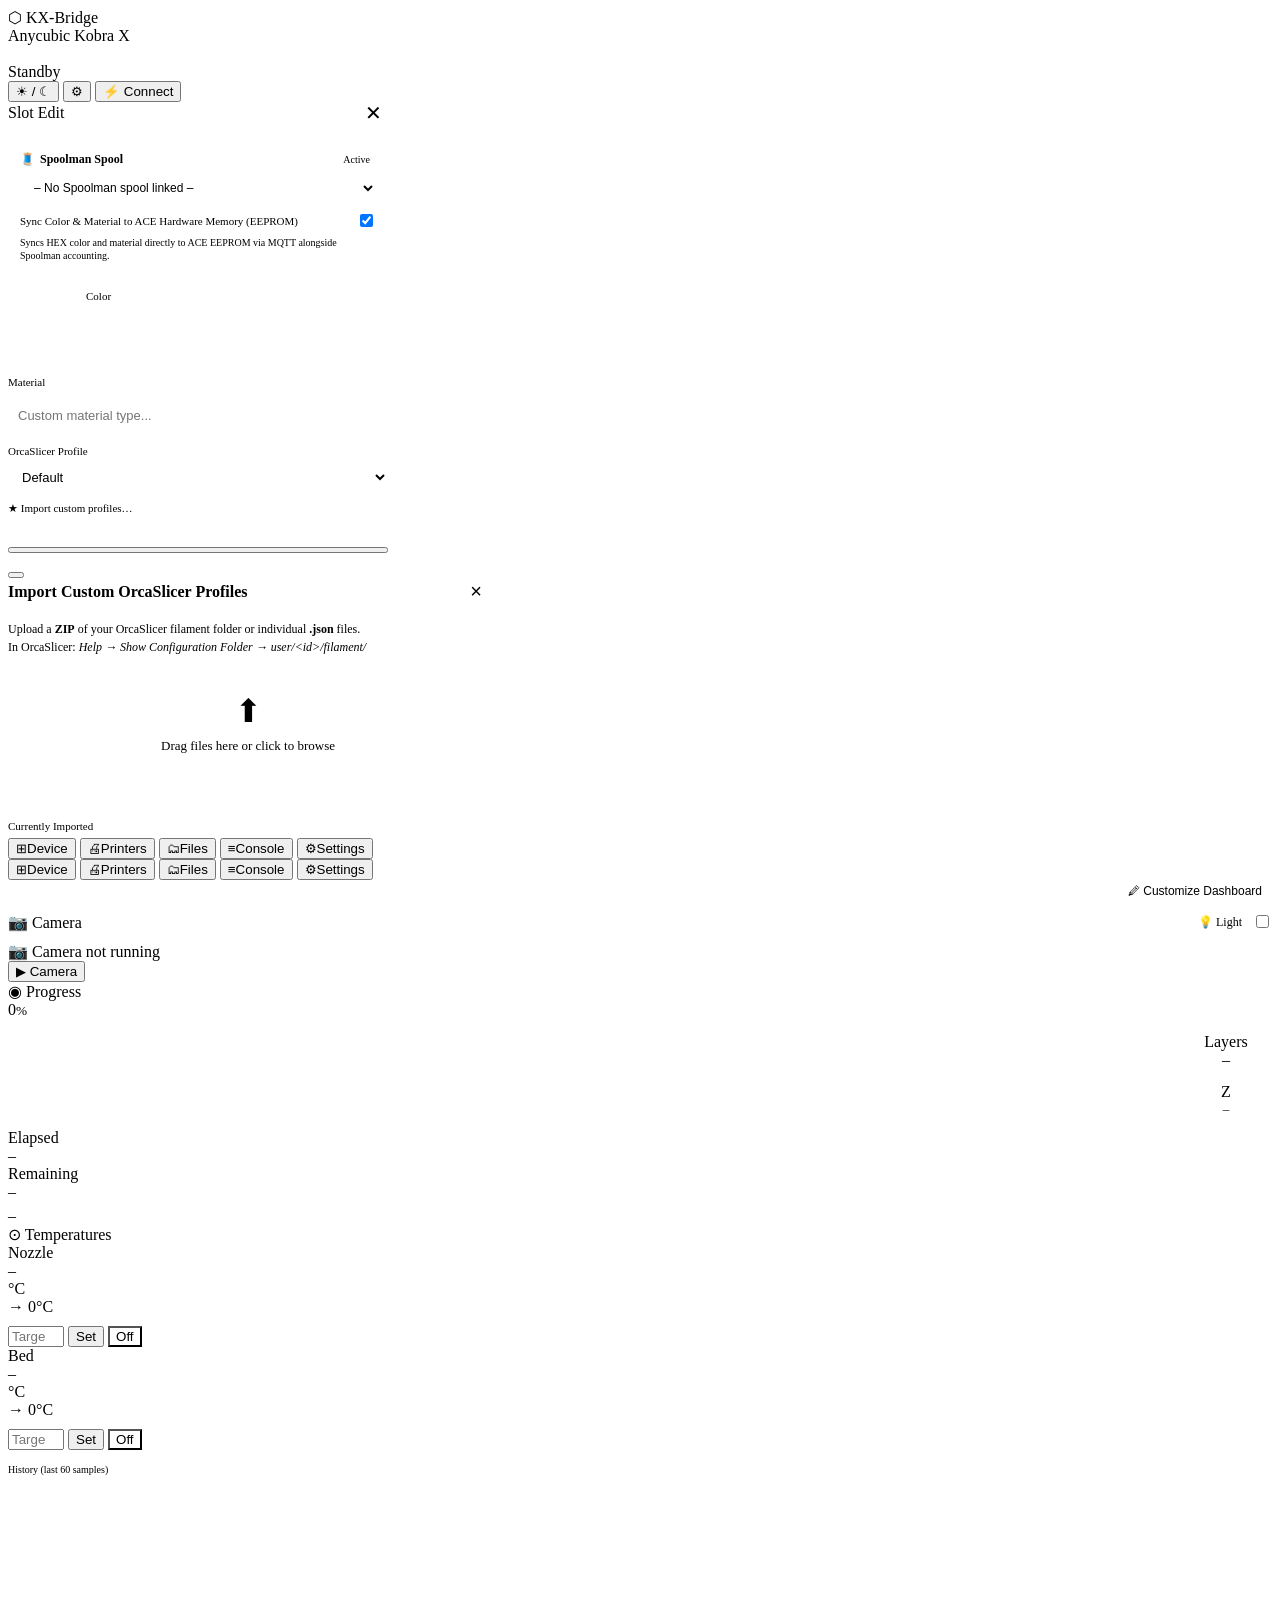
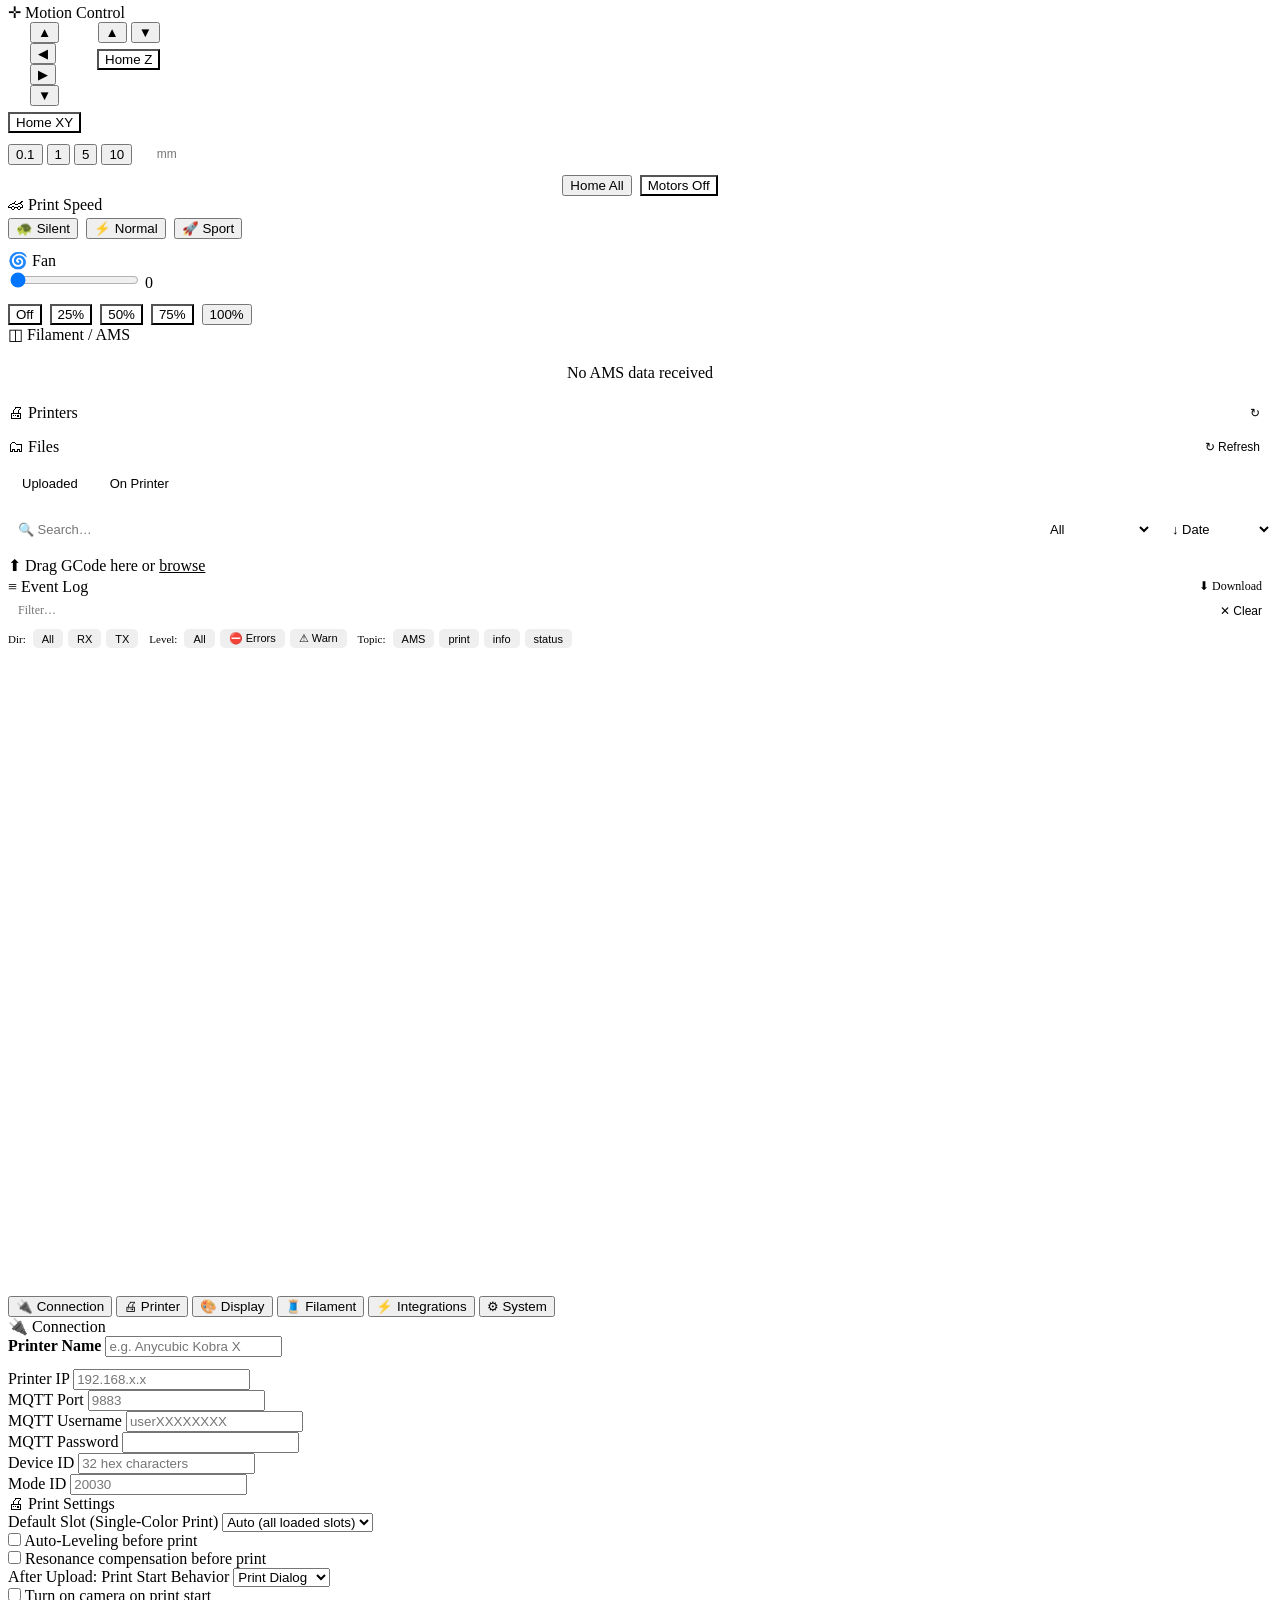
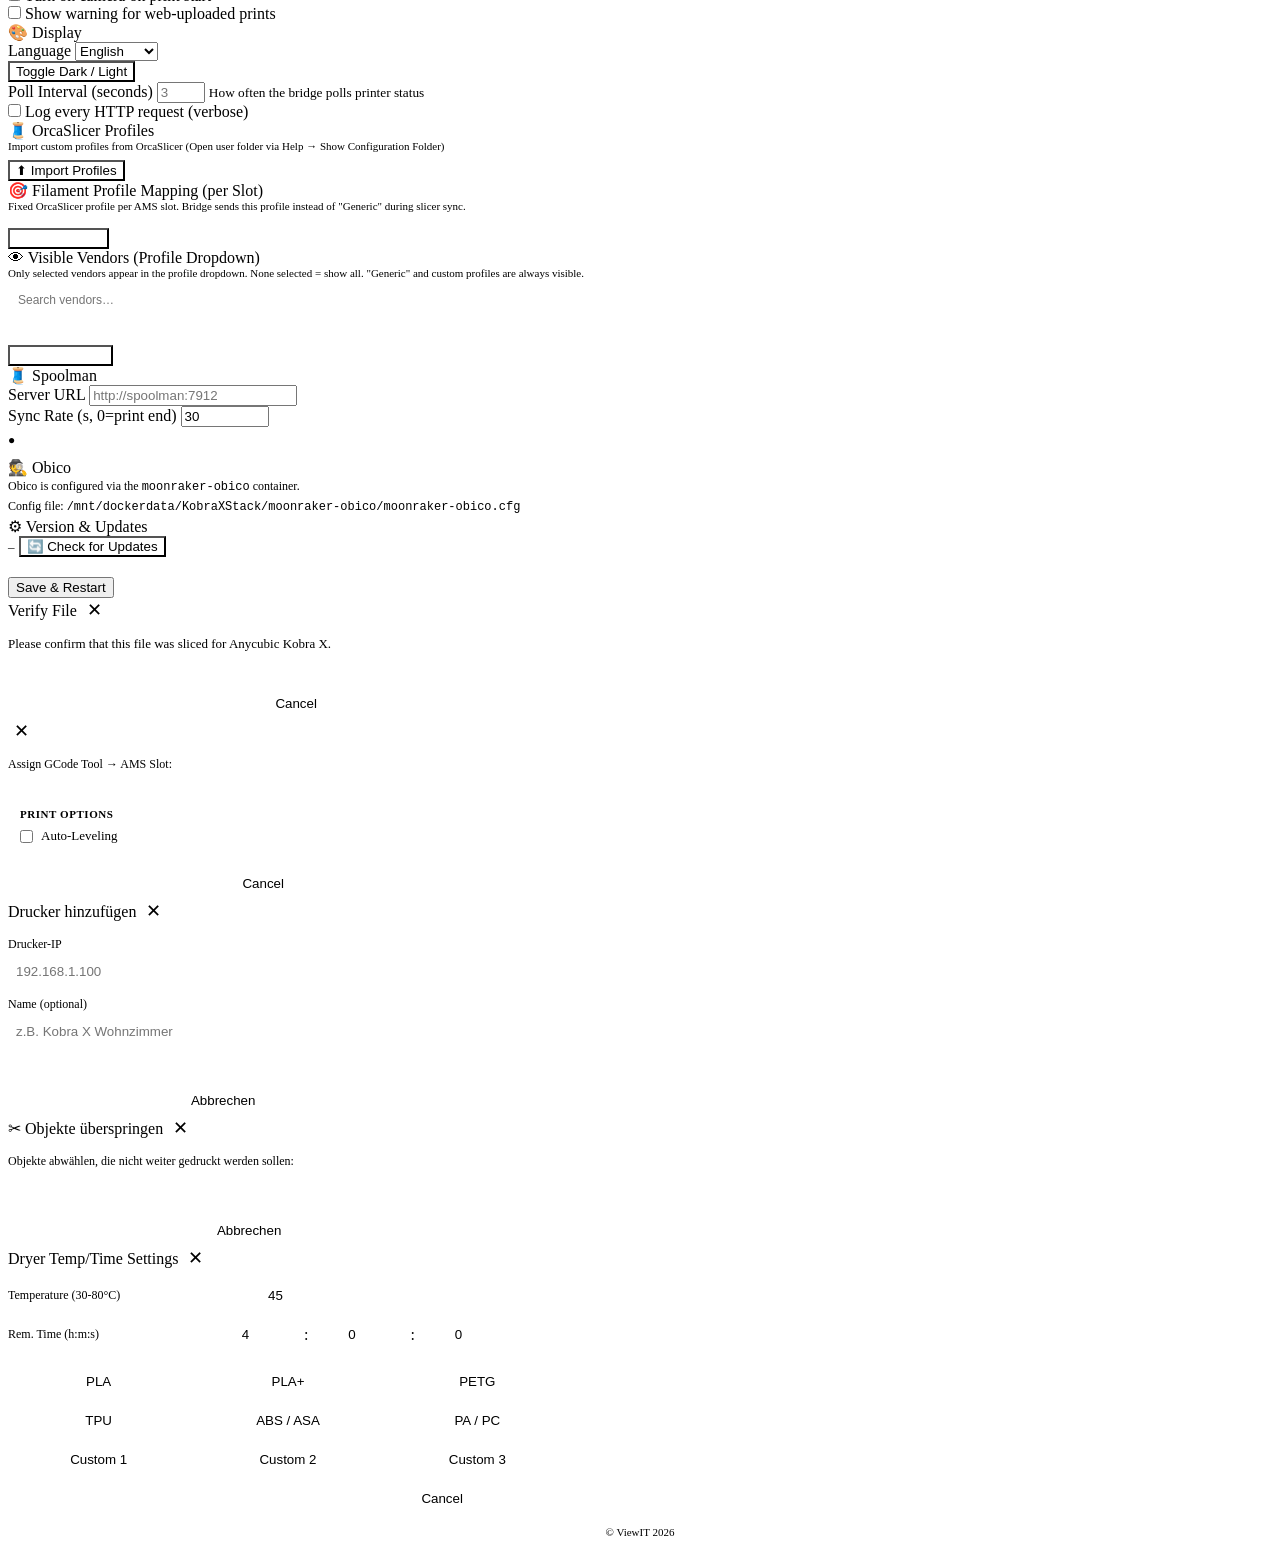
==== web/themes/orcaslicer/index.html @ 9aff6721 "feat(ui): add OrcaSlicer v2.5 theme and Spoolman ACE EEPROM hardware sync - Add web/themes/orcaslice" ====
<!DOCTYPE html>
<html lang="en" data-theme="dark">
<head>
<meta charset="utf-8">
<meta name="viewport" content="width=device-width,initial-scale=1">
<title>KX-Bridge · OrcaSlicer UI</title>
<link rel="stylesheet" href="/kx/ui/style.css">
<link rel="stylesheet" href="/kx/ui/lib/pickr-nano.min.css">
<link rel="stylesheet" href="/kx/ui/lib/gridstack.min.css">
<script src="/kx/ui/lib/pickr.min.js"></script>
<script src="/kx/ui/lib/gridstack-all.min.js"></script>
</head>
<body>

<div id="conn-error-banner" style="display:none;background:#c0392b;color:#fff;padding:10px 18px;font-size:14px;text-align:center;position:sticky;top:0;z-index:999;"></div>
<div id="pause-msg-banner" style="display:none;background:#b8860b;color:#fff;padding:10px 18px;font-size:14px;text-align:center;position:sticky;top:0;z-index:997;"></div>
<div id="file-ready-banner" style="display:none;background:#1a6e3c;color:#fff;padding:10px 18px;font-size:14px;text-align:center;position:sticky;top:0;z-index:998;display:none;align-items:center;justify-content:center;gap:12px;flex-wrap:wrap">
  <span>📄 <span id="file-ready-name"></span></span>
  <button id="file-ready-btn" onclick="startReadyFile()"
    style="padding:5px 16px;background:#fff;color:#1a6e3c;border:none;border-radius:6px;font-weight:700;cursor:pointer;font-size:13px"></button>
  <button id="file-slots-btn" onclick="startReadyFileWithSlots()"
    style="padding:5px 16px;background:rgba(255,255,255,0.15);color:#fff;border:1px solid rgba(255,255,255,0.5);border-radius:6px;font-weight:700;cursor:pointer;font-size:13px"></button>
  <button id="file-cancel-btn" onclick="cancelReadyFile()"
    style="padding:5px 16px;background:rgba(255,255,255,0.15);color:#fff;border:1px solid rgba(255,255,255,0.5);border-radius:6px;font-weight:700;cursor:pointer;font-size:13px"></button>
</div>

<header>
  <div class="logo">⬡ KX-Bridge</div>
  <div style="flex:1"></div>
  <div id="printer-dropdown-wrap" style="display:none;position:relative">
    <button id="printer-dropdown-btn" onclick="togglePrinterDropdown()" style="background:var(--raised);border:1px solid var(--border);border-radius:6px;padding:4px 10px;color:var(--txt);cursor:pointer;font-size:13px;display:flex;align-items:center;gap:6px">
      <span id="h-pname">Anycubic Kobra X</span><span style="opacity:.5">▾</span>
    </button>
    <div id="printer-dropdown-menu" style="display:none;position:absolute;top:calc(100% + 4px);right:0;background:var(--card);border:1px solid var(--border);border-radius:8px;min-width:200px;z-index:200;box-shadow:0 4px 16px #0006;overflow:hidden">
    </div>
  </div>
  <div id="h-pname-single" class="hname">Anycubic Kobra X</div>
  <span id="h-version" style="font-size:11px;opacity:.5;margin-left:6px"></span>
  <div class="hbadge" id="h-badge"><span class="dot"></span><span id="h-state">Standby</span></div>
  <button class="theme-btn" onclick="toggleTheme()" title="Switch Theme">☀ / ☾</button>
  <button class="theme-btn" onclick="showPanel('settings')" id="settings-btn" title="Settings">⚙</button>
  <button class="conn-btn disconnected" id="conn-btn" onclick="toggleConnection()">⚡ Connect</button>
</header>

<!-- ═══ AMS SLOT EDIT DIALOG ═══ -->
<div class="modal-overlay" id="slot-edit-modal" onclick="if(event.target===this)closeSlotEdit()">
  <div class="modal-box" style="max-width:380px">
    <div style="display:flex;justify-content:space-between;align-items:center;margin-bottom:16px">
      <span class="modal-title" id="slot-edit-title">Slot Edit</span>
      <button onclick="closeSlotEdit()" style="background:none;border:none;color:var(--txt2);font-size:20px;cursor:pointer;line-height:1">✕</button>
    </div>

    <!-- Spoolman Integration & Hardware EEPROM Sync -->
    <div id="slot-spoolman-box" style="margin-bottom:16px;padding:12px;background:var(--raised);border:1px solid var(--border);border-radius:8px">
      <div style="display:flex;align-items:center;justify-content:space-between;margin-bottom:6px">
        <span style="font-size:12px;font-weight:700;color:var(--accent);display:flex;align-items:center;gap:5px">
          <span>🧵</span> Spoolman Spool
        </span>
        <span id="slot-spoolman-status-badge" style="font-size:10px;padding:2px 6px;border-radius:4px;background:var(--card);color:var(--txt2)">Active</span>
      </div>
      <select id="slot-edit-spoolman" onchange="onSlotEditSpoolmanChange(this)"
        style="width:100%;padding:7px 10px;background:var(--card);border:1px solid var(--border);border-radius:6px;color:var(--txt);font-size:12px;box-sizing:border-box;margin-bottom:8px">
        <option value="">– No Spoolman spool linked –</option>
      </select>
      <label class="toggle-row" style="margin:0;cursor:pointer;display:flex;align-items:center;justify-content:space-between">
        <span style="font-size:11px;color:var(--txt);line-height:1.3;padding-right:8px">
          Sync Color & Material to ACE Hardware Memory (EEPROM)
        </span>
        <label class="toggle" style="flex-shrink:0">
          <input type="checkbox" id="slot-edit-sync-ace" checked>
          <span class="toggle-track"></span>
          <span class="toggle-thumb"></span>
        </label>
      </label>
      <div style="font-size:10px;color:var(--txt2);margin-top:5px;line-height:1.3">
        Syncs HEX color and material directly to ACE EEPROM via MQTT alongside Spoolman accounting.
      </div>
    </div>

    <!-- Color picker section -->
    <div style="display:flex;align-items:flex-start;gap:16px;margin-bottom:12px">
      <div id="slot-edit-preview" style="width:56px;height:56px;border-radius:50%;border:3px solid rgba(255,255,255,.2);flex-shrink:0;margin-top:4px"></div>
      <div style="flex:1;min-width:0">
        <div style="font-size:11px;color:var(--txt2);margin-bottom:6px" id="lbl-slot-color">Color</div>
        <!-- Pickr anchor — JS mounts the picker here -->
        <div id="slot-pickr-anchor"></div>
        <!-- hidden input keeps the hex value for saveSlotEdit() -->
        <input type="hidden" id="slot-edit-color">
      </div>
    </div>
    <!-- Recent color swatches (max 16, localStorage) -->
    <div id="slot-color-swatches" style="display:flex;gap:5px;flex-wrap:wrap;margin-bottom:8px"></div>
    <!-- Copy from slot -->
    <div id="slot-copy-row" style="display:none;margin-bottom:16px">
      <select id="slot-copy-select"
        style="width:100%;padding:5px 8px;background:var(--raised);border:1px solid var(--border);border-radius:6px;color:var(--txt);font-size:12px;box-sizing:border-box"
        onchange="slotCopyColor(this)">
        <option value="" id="lbl-slot-copy-from">Copy color from slot…</option>
      </select>
    </div>

    <!-- Material Preset Selection -->
    <div style="margin-bottom:16px">
      <div style="font-size:11px;color:var(--txt2);margin-bottom:6px" id="lbl-slot-material">Material</div>
      <div style="display:flex;flex-wrap:wrap;gap:6px" id="slot-mat-btns">
      </div>
      <input type="text" id="slot-edit-mat"
        oninput="highlightMatBtn(this.value)"
        placeholder="Custom material type..."
        style="margin-top:8px;width:100%;padding:6px 10px;background:var(--raised);border:1px solid var(--border);border-radius:6px;color:var(--txt);font-size:13px;box-sizing:border-box">
    </div>

    <!-- Orca-Filament-Profil-Override (für AMS-Sync) -->
    <div style="margin-bottom:20px">
      <div style="font-size:11px;color:var(--txt2);margin-bottom:6px" id="lbl-slot-profile">OrcaSlicer Profile</div>
      <select id="slot-edit-profile"
        style="width:100%;padding:6px 10px;background:var(--raised);border:1px solid var(--border);border-radius:6px;color:var(--txt);font-size:13px;box-sizing:border-box">
        <option value="" id="slot-profile-default-opt">Default</option>
      </select>
      <div style="font-size:11px;color:var(--txt2);margin-top:4px" id="slot-profile-hint"></div>
      <a href="#" onclick="event.preventDefault();openProfileImport()"
        style="display:inline-block;margin-top:6px;font-size:11px;color:var(--accent);text-decoration:none"
        id="lbl-slot-profile-import">★ Import custom profiles…</a>
    </div>
    <button class="btn" id="btn-slot-edit-feed" style="width:100%;margin-bottom:8px" onclick="slotEditFeed()"></button>
    <button class="modal-save" id="btn-slot-edit-save" onclick="saveSlotEdit()"></button>
  </div>
</div>

<!-- ═══ ORCA-PROFILE-IMPORT-DIALOG (Issue #41) ═══ -->
<div class="modal-overlay" id="profile-import-modal" onclick="if(event.target===this)closeProfileImport()">
  <div class="modal-box" style="max-width:480px">
    <div style="display:flex;justify-content:space-between;align-items:center;margin-bottom:16px">
      <div style="font-size:16px;font-weight:600" id="profile-import-title">Import Custom OrcaSlicer Profiles</div>
      <button onclick="closeProfileImport()" style="background:none;border:none;color:var(--txt2);font-size:20px;cursor:pointer">×</button>
    </div>
    <div style="font-size:12px;color:var(--txt2);margin-bottom:12px;line-height:1.5" id="profile-import-help">
      Upload a <b>ZIP</b> of your OrcaSlicer filament folder or individual <b>.json</b> files.<br>
      In OrcaSlicer: <i>Help → Show Configuration Folder → user/&lt;id&gt;/filament/</i>
    </div>
    <div id="profile-import-drop" style="border:2px dashed var(--border);border-radius:8px;padding:24px;text-align:center;cursor:pointer;margin-bottom:12px"
      ondragover="event.preventDefault();this.style.borderColor='var(--accent)'"
      ondragleave="this.style.borderColor='var(--border)'"
      ondrop="event.preventDefault();this.style.borderColor='var(--border)';doProfileImportUpload(event.dataTransfer.files)"
      onclick="document.getElementById('profile-import-file').click()">
      <div style="font-size:32px;margin-bottom:8px">⬆</div>
      <div style="font-size:13px;color:var(--txt2)" id="profile-import-dropmsg">Drag files here or click to browse</div>
      <input type="file" id="profile-import-file" accept=".zip,.json" multiple
        style="display:none" onchange="doProfileImportUpload(this.files);this.value=''">
    </div>
    <div id="profile-import-status" style="font-size:12px;margin-bottom:12px;min-height:18px"></div>
    <div style="font-size:11px;color:var(--txt2);margin-bottom:6px" id="profile-import-list-label">Currently Imported</div>
    <div id="profile-import-list" style="max-height:240px;overflow-y:auto;font-size:12px"></div>
  </div>
</div>

<div class="layout">
  <nav class="sidebar">
    <button class="nav-btn active" onclick="showPanel('dashboard')" id="nb-dashboard">
      <span class="nav-icon">⊞</span><span class="nav-text">Device</span></button>
    <button class="nav-btn" onclick="showPanel('printers');loadPrinterTab()" id="nb-printers">
      <span class="nav-icon">🖨</span><span class="nav-text">Printers</span></button>
    <button class="nav-btn" onclick="showPanel('store');loadStore()" id="nb-store">
      <span class="nav-icon">🗂</span><span class="nav-text">Files</span></button>
    <button class="nav-btn" onclick="showPanel('console');clearLogBadge()" id="nb-console">
      <span class="nav-icon">≡</span><span class="nav-text">Console</span><span id="log-badge" style="display:none;margin-left:4px;background:var(--err);color:#fff;border-radius:10px;font-size:10px;padding:1px 5px;font-weight:700"></span></button>
    <button class="nav-btn" onclick="showPanel('settings')" id="nb-settings">
      <span class="nav-icon">⚙</span><span class="nav-text" id="nav-settings">Settings</span></button>
  </nav>

  <!-- ═══ BOTTOM NAV (Mobile Suite - 5 Tabs) ═══ -->
  <nav class="bottom-nav">
    <button class="bnav-btn active" onclick="showPanel('dashboard')" id="bnb-dashboard">
      <span class="bnav-icon">⊞</span><span>Device</span>
    </button>
    <button class="bnav-btn" onclick="showPanel('printers');loadPrinterTab()" id="bnb-printers">
      <span class="bnav-icon">🖨</span><span>Printers</span>
    </button>
    <button class="bnav-btn" onclick="showPanel('store');loadStore()" id="bnb-store">
      <span class="bnav-icon">🗂</span><span>Files</span>
    </button>
    <button class="bnav-btn" onclick="showPanel('console');clearLogBadge()" id="bnb-console">
      <span class="bnav-icon">≡</span><span>Console</span>
      <span id="log-badge-bot" style="display:none;position:absolute;top:4px;right:14px;background:var(--err);color:#fff;border-radius:10px;font-size:9px;padding:1px 5px;font-weight:700"></span>
    </button>
    <button class="bnav-btn" onclick="showPanel('settings')" id="bnb-settings">
      <span class="bnav-icon">⚙</span><span>Settings</span>
    </button>
  </nav>

  <main>
    <!-- ═══ DASHBOARD ═══ -->
    <div class="panel active" id="panel-dashboard">
      <div id="dash-toolbar" style="display:flex;justify-content:flex-end;align-items:center;gap:8px;margin-bottom:10px">
        <select id="dash-preset" onchange="applyDashPreset(this.value)" style="display:none;padding:4px 8px;font-size:12px;background:var(--raised);color:var(--txt);border:1px solid var(--border);border-radius:6px">
          <option value="standard" id="dash-preset-standard">Standard</option>
          <option value="wide89" id="dash-preset-wide89">Wide Desktop</option>
        </select>
        <button id="dash-preset-delete-btn" onclick="deleteCurrentDashPreset()" style="display:none;padding:4px 10px;font-size:12px;background:var(--raised);color:var(--err);border:1px solid var(--border);border-radius:6px;cursor:pointer">🗑</button>
        <button id="dash-preset-save-btn" onclick="saveCurrentAsDashPreset()" style="display:none;padding:4px 10px;font-size:12px;background:var(--raised);color:var(--txt2);border:1px solid var(--border);border-radius:6px;cursor:pointer">💾 <span id="dash-lbl-save-preset">Save Preset</span></button>
        <button id="dash-reset-btn" onclick="resetDashLayout()" style="display:none;padding:4px 10px;font-size:12px;background:var(--raised);color:var(--txt2);border:1px solid var(--border);border-radius:6px;cursor:pointer">↺ <span id="dash-lbl-reset">Reset Layout</span></button>
        <button id="dash-edit-btn" onclick="toggleDashEdit()" style="padding:4px 10px;font-size:12px;background:var(--raised);color:var(--txt2);border:1px solid var(--border);border-radius:6px;cursor:pointer">🖉 <span id="dash-lbl-edit">Customize Dashboard</span></button>
      </div>
      <div class="grid-stack" id="dash-grid">
        <!-- Kamera -->
        <div class="card" id="card-camera" data-card="camera" gs-w="12" gs-h="7">
          <div style="display:flex;align-items:center;justify-content:space-between;margin-bottom:10px">
            <div class="card-title" style="margin-bottom:0"><span>📷</span> <span id="d-card-cam">Camera</span></div>
            <div style="display:flex;align-items:center;gap:10px">
              <span id="d-lbl-light" style="font-size:12px;color:var(--txt2)">💡 Light</span>
              <label class="toggle">
                <input type="checkbox" id="d-light-toggle" onchange="setLight()">
                <span class="toggle-track"></span>
                <span class="toggle-thumb"></span>
              </label>
            </div>
          </div>
          <div class="cam-wrap" id="cam-wrap">
            <div class="cam-placeholder" id="cam-placeholder"><span id="cam-placeholder-txt">📷 Camera not running</span></div>
            <div class="cam-spinner" id="cam-spinner"></div>
            <img id="cam-img" draggable="false" style="display:none;width:100%;height:auto" alt="Camera">
            <div class="cam-overlay" id="cam-overlay" style="display:none">
              <div style="font-size:12px;color:#fff" id="cam-fname"></div>
            </div>
            <button class="cam-toggle" onclick="toggleCam()" id="cam-toggle-btn">▶ Camera</button>
            <button class="cam-toggle" onclick="resetCamera()" id="cam-reset-btn" style="display:none;margin-left:4px" title="Reconnect camera stream">↺</button>
          </div>
        </div>

        <!-- Fortschritt -->
        <div class="card" id="card-progress" data-card="progress" gs-w="12" gs-h="6">
          <div class="card-title"><span>◉</span> <span id="d-card-progress">Progress</span></div>
          <img id="d-thumbnail" src="" alt="" style="display:none;width:100%;max-height:160px;object-fit:contain;border-radius:8px;background:#111;margin-bottom:10px">
          <div class="pct-big"><span id="d-pct">0</span><small>%</small></div>
          <div style="display:flex;align-items:center;gap:10px;margin:8px 0">
            <div class="progress-bar" style="flex:1;margin:0"><div class="progress-fill" id="d-pbar" style="width:0%"></div></div>
            <div style="display:flex;flex-direction:column;gap:4px;flex-shrink:0">
              <div class="time-block" style="padding:6px 10px;min-width:72px;text-align:center">
                <div class="time-label" id="d-lbl-layers">Layers</div>
                <div class="time-val" style="font-size:16px" id="d-layers">–</div>
              </div>
              <div class="time-block" style="padding:4px 10px;min-width:72px;text-align:center">
                <div class="time-label" id="d-lbl-zpos">Z</div>
                <div class="time-val" style="font-size:13px" id="d-zpos">–</div>
              </div>
            </div>
          </div>
          <div class="time-grid">
            <div class="time-block">
              <div class="time-label" id="d-lbl-elapsed">Elapsed</div>
              <div class="time-val" id="d-elapsed">–</div>
            </div>
            <div class="time-block" id="d-slicer-row" style="display:none">
              <div class="time-label" id="d-slicer-label">Estimated</div>
              <div class="time-val" id="d-slicer-time">–</div>
            </div>
            <div class="time-block" style="color:var(--acc)">
              <div class="time-label" id="d-lbl-remain">Remaining</div>
              <div class="time-val" id="d-remain" style="color:var(--acc)">–</div>
            </div>
          </div>
          <div class="fname" id="d-fname" title="" style="margin-top:6px">–</div>
          <div class="ctrl-btns" id="d-ctrl-btns" style="margin-top:12px;display:none">
            <button class="btn btn-pause btn-sm" id="d-btn-pause" onclick="togglePauseResume()">⏸ Pause</button>
            <button class="btn btn-skip btn-sm" id="d-btn-skip" onclick="openSkipDialog()" style="display:none">✂ <span id="d-btn-skip-label">Objects</span></button>
            <button class="btn btn-cancel btn-sm" id="d-btn-cancel" onclick="confirmCancel()">✕ Stop</button>
          </div>
          <!-- Aktionen für geladene Datei -->
          <div class="ctrl-btns" id="d-idle-btns" style="margin-top:12px;display:none">
            <button class="btn btn-accent btn-sm" id="d-idle-print" onclick="startIdleFile()">▶ <span id="d-idle-print-lbl">Print</span></button>
            <button class="btn btn-sm" id="d-idle-slots" onclick="startIdleFileWithSlots()" style="background:var(--raised);color:var(--txt)">⚙ <span id="d-idle-slots-lbl">Assign Slots</span></button>
            <button class="btn btn-cancel btn-sm" id="d-idle-clear" onclick="clearIdleFile()">✕ <span id="d-idle-clear-lbl">Clear</span></button>
          </div>
        </div>

        <!-- Temperatursteuerung + Verlauf -->
        <div class="card" id="card-temps" data-card="temps" gs-w="6" gs-h="7">
          <div class="card-title"><span>⊙</span> <span id="d-card-temps">Temperatures</span></div>
          <div class="temp-card-inner">
            <div class="temp-block">
              <div class="temp-label" id="d-lbl-nozzle">Nozzle</div>
              <div class="temp-row">
                <div class="temp-val" id="d-nt">–</div>
                <div class="temp-unit">°C</div>
              </div>
              <div class="temp-target">→ <span id="d-nt-t">0</span>°C</div>
              <div class="progress-bar" style="margin:8px 0 0">
                <div class="progress-fill" id="d-ntbar" style="width:0%;background:linear-gradient(90deg,var(--accent2),#ffb020)"></div>
              </div>
              <div class="temp-edit" style="margin-top:10px">
                <input type="number" class="temp-input" id="p-nozzle-inp" placeholder="Target" min="0" max="300" style="flex:1">
                <button class="btn btn-sm btn-accent" onclick="setNozzle()"><span class="lbl-set">Set</span></button>
                <button class="btn btn-sm" style="background:var(--raised);color:var(--txt)" onclick="document.getElementById('p-nozzle-inp').value=0;setNozzle()"><span class="lbl-off">Off</span></button>
              </div>
            </div>
            <div class="temp-block">
              <div class="temp-label" id="d-lbl-bed">Bed</div>
              <div class="temp-row">
                <div class="temp-val" id="d-bt">–</div>
                <div class="temp-unit">°C</div>
              </div>
              <div class="temp-target">→ <span id="d-bt-t">0</span>°C</div>
              <div class="progress-bar" style="margin:8px 0 0">
                <div class="progress-fill" id="d-btbar" style="width:0%;background:linear-gradient(90deg,#ff6b35,var(--warn))"></div>
              </div>
              <div class="temp-edit" style="margin-top:10px">
                <input type="number" class="temp-input" id="p-bed-inp" placeholder="Target" min="0" max="120" style="flex:1">
                <button class="btn btn-sm btn-accent" onclick="setBed()"><span class="lbl-set">Set</span></button>
                <button class="btn btn-sm" style="background:var(--raised);color:var(--txt)" onclick="document.getElementById('p-bed-inp').value=0;setBed()"><span class="lbl-off">Off</span></button>
              </div>
            </div>
          </div>
          <div style="margin-top:14px">
            <div style="font-size:10px;color:var(--txt2);margin-bottom:4px" id="d-chart-label">History (last 60 samples)</div>
            <canvas id="d-chart" width="800" height="120" style="width:100%;height:120px;background:var(--raised);border-radius:8px"></canvas>
          </div>
        </div>

        <!-- Achsensteuerung -->
        <div class="card" id="card-motion" data-card="motion" gs-w="6" gs-h="7">
          <div class="card-title"><span>✛</span> <span id="ptitle-motion-xy">Motion Control</span></div>
          <div style="display:flex;gap:16px;align-items:flex-start;flex-wrap:wrap">
            <!-- XY -->
            <div style="display:flex;flex-direction:column;align-items:center;gap:6px">
              <div class="joypad">
                <div></div>
                <button class="joy" onclick="move(1,1,getStep())" title="Y+">▲</button>
                <div></div>
                <button class="joy" onclick="move(0,-1,getStep())" title="X−">◀</button>
                <div></div>
                <button class="joy" onclick="move(0,1,getStep())" title="X+">▶</button>
                <div></div>
                <button class="joy" onclick="move(1,-1,getStep())" title="Y−">▼</button>
                <div></div>
              </div>
              <button class="btn btn-sm" style="background:var(--raised);color:var(--txt);width:100%" onclick="homeXY()"><span class="lbl-home-xy">Home XY</span></button>
            </div>
            <!-- Z -->
            <div style="display:flex;flex-direction:column;align-items:center;gap:6px">
              <div class="joypad" style="grid-template-columns:52px;grid-template-rows:repeat(2,52px)">
                <button class="joy" onclick="move(2,1,getStep())" title="Z+">▲</button>
                <button class="joy" onclick="move(2,-1,getStep())" title="Z−">▼</button>
              </div>
              <button class="btn btn-sm" style="background:var(--raised);color:var(--txt);width:100%" onclick="homeZ()"><span class="lbl-home-z">Home Z</span></button>
            </div>
          </div>
          <!-- Einheitliche Step-Size -->
          <div style="display:flex;align-items:center;gap:6px;margin-top:10px;flex-wrap:wrap">
            <div class="step-btns" style="margin-top:0">
              <button class="step-btn" onclick="setStep(this,0.1)">0.1</button>
              <button class="step-btn active" onclick="setStep(this,1)">1</button>
              <button class="step-btn" onclick="setStep(this,5)">5</button>
              <button class="step-btn" onclick="setStep(this,10)">10</button>
            </div>
            <input id="step-custom" type="number" min="0.1" max="260" step="0.1"
              placeholder="mm"
              style="width:60px;padding:4px 6px;font-size:12px;border-radius:6px;border:1px solid var(--border);background:var(--raised);color:var(--txt);text-align:center"
              oninput="setStepCustom(this)">
          </div>
          <!-- Globale Befehle zentriert -->
          <div style="display:flex;justify-content:center;gap:8px;margin-top:10px">
            <button class="btn btn-sm btn-accent" onclick="homeAll()"><span class="lbl-home-all">Home All</span></button>
            <button class="btn btn-sm" style="background:var(--raised);color:var(--txt)" onclick="disableMotors()"><span class="lbl-disable-motors">Motors Off</span></button>
          </div>
        </div>

        <!-- Print Speed -->
        <div class="card" id="card-speed" data-card="speed" gs-w="6" gs-h="3">
          <div class="card-title"><span>🏎</span> <span id="d-card-speed">Print Speed</span></div>
          <div style="display:flex;gap:8px;margin-top:4px">
            <button class="spd-btn" id="d-spd-1" onclick="setSpeed(1)">
              <span class="spd-icon">🐢</span>
              <span id="d-spd-lbl-1">Silent</span>
            </button>
            <button class="spd-btn spd-active" id="d-spd-2" onclick="setSpeed(2)">
              <span class="spd-icon">⚡</span>
              <span id="d-spd-lbl-2">Normal</span>
            </button>
            <button class="spd-btn" id="d-spd-3" onclick="setSpeed(3)">
              <span class="spd-icon">🚀</span>
              <span id="d-spd-lbl-3">Sport</span>
            </button>
          </div>
          <div class="spd-bar" style="margin-top:12px">
            <div class="spd-bar-fill" id="d-spd-bar" style="width:50%"></div>
          </div>
        </div>

        <!-- Lüfter -->
        <div class="card" id="card-fan" data-card="fan" gs-w="6" gs-h="3">
          <div class="card-title"><span>🌀</span> <span id="d-card-lightfan">Fan</span></div>
          <div class="slider-row">
            <input type="range" class="slider" min="0" max="100" value="0" id="d-fan" oninput="document.getElementById('d-fan-val').textContent=this.value" onchange="setFan()">
            <span class="slider-val" id="d-fan-val">0</span>
          </div>
          <div style="margin-top:12px;display:flex;gap:8px;flex-wrap:wrap">
            <button class="btn btn-sm" style="background:var(--raised);color:var(--txt)" onclick="quickFan(0)">Off</button>
            <button class="btn btn-sm" style="background:var(--raised);color:var(--txt)" onclick="quickFan(25)">25%</button>
            <button class="btn btn-sm" style="background:var(--raised);color:var(--txt)" onclick="quickFan(50)">50%</button>
            <button class="btn btn-sm" style="background:var(--raised);color:var(--txt)" onclick="quickFan(75)">75%</button>
            <button class="btn btn-sm btn-accent" onclick="quickFan(100)">100%</button>
          </div>
        </div>

        <!-- AMS -->
        <div class="card" id="d-ams-card" data-card="ams" gs-w="12" gs-h="4">
          <div class="card-title"><span>◫</span> <span id="d-card-ams">Filament / AMS</span></div>
          <div class="ams-slots" id="ams-slots">
            <div style="grid-column:1/-1;text-align:center;color:var(--txt2);padding:20px" id="ams-no-data">No AMS data received</div>
          </div>
        </div>
      </div>
      <!-- ACE-Trocknung: außerhalb des GridStack-Grids, per Drucker-State eingeblendet -->
      <div id="d-ace-dry-wrap" class="grid" style="display:none;margin-top:16px">
        <div id="d-ace-dry-grid" style="display:contents"></div>
      </div>
      <div id="dash-hidden-bar"></div>
    </div>

    <!-- ═══ PRINTERS ═══ -->
    <div class="panel" id="panel-printers">
      <div class="card">
        <div class="card-title" style="display:flex;justify-content:space-between;align-items:center;margin-bottom:12px">
          <span id="printers-panel-title">🖨 Printers</span>
          <div style="display:flex;gap:8px">
            <button onclick="openAddPrinterDialog()" style="font-size:12px;padding:4px 12px;background:var(--accent);border:none;border-radius:6px;color:#fff;cursor:pointer;font-weight:600">+ <span id="add-printer-btn-label">Add Printer</span></button>
            <button onclick="loadPrinterTab()" style="font-size:12px;padding:4px 12px;background:var(--raised);border:1px solid var(--border);border-radius:6px;color:var(--txt2);cursor:pointer">↻</button>
          </div>
        </div>
        <div id="printers-grid" style="display:grid;grid-template-columns:repeat(auto-fill,minmax(260px,1fr));gap:14px"></div>
      </div>
    </div>

    <!-- ═══ GCODE STORE ═══ -->
    <div class="panel" id="panel-store">
      <div class="card">
        <div class="card-title" style="display:flex;justify-content:space-between;align-items:center;margin-bottom:10px">
          <span id="store-panel-title">🗂 Files</span>
          <button id="store-refresh-btn" onclick="loadStore()" style="font-size:12px;padding:4px 12px;background:var(--raised);border:1px solid var(--border);border-radius:6px;color:var(--txt2);cursor:pointer">↻ Refresh</button>
        </div>
        <div class="browser-subtabs" style="display:flex;gap:4px;margin-bottom:14px;border-bottom:1px solid var(--border)">
          <button class="browser-tab active" id="btab-uploaded" onclick="showBrowserTab('uploaded')"
            style="padding:8px 14px;background:none;border:none;border-bottom:2px solid transparent;color:var(--txt2);cursor:pointer;font-size:13px">
            <span id="btab-lbl-uploaded">Uploaded</span></button>
          <button class="browser-tab" id="btab-printer" onclick="showBrowserTab('printer')"
            style="padding:8px 14px;background:none;border:none;border-bottom:2px solid transparent;color:var(--txt2);cursor:pointer;font-size:13px">
            <span id="btab-lbl-printer">On Printer</span></button>
        </div>

        <div id="browser-group-uploaded" class="browser-group active">
          <div style="display:flex;gap:8px;margin-bottom:12px;flex-wrap:wrap">
            <input id="store-search" type="text" placeholder="🔍 Search…" oninput="renderStore()"
              style="flex:1;min-width:140px;padding:6px 10px;background:var(--raised);border:1px solid var(--border);border-radius:6px;color:var(--txt);font-size:13px">
            <select id="store-filter" onchange="renderStore()"
              style="padding:6px 8px;background:var(--raised);border:1px solid var(--border);border-radius:6px;color:var(--txt);font-size:13px">
              <option value="all" id="sf-all">All</option>
              <option value="completed" id="sf-ok">✓ Completed</option>
              <option value="failed" id="sf-err">✗ Failed</option>
              <option value="never" id="sf-new">New</option>
            </select>
            <select id="store-sort" onchange="renderStore()"
              style="padding:6px 8px;background:var(--raised);border:1px solid var(--border);border-radius:6px;color:var(--txt);font-size:13px">
              <option value="date_desc" id="ss-date">↓ Date</option>
              <option value="name_asc" id="ss-name">A–Z Name</option>
              <option value="duration_asc" id="ss-dur">⏱ Print Time</option>
            </select>
          </div>
          <div id="store-upload-zone" onclick="document.getElementById('store-upload-input').click()"
            ondragover="event.preventDefault();this.classList.add('drag-over')"
            ondragleave="this.classList.remove('drag-over')"
            ondrop="event.preventDefault();this.classList.remove('drag-over');uploadGcode(event.dataTransfer.files[0])">
            <input type="file" id="store-upload-input" accept=".gcode,.bgcode"
              style="display:none" onchange="uploadGcode(this.files[0]);this.value=''">
            <span id="store-upload-icon">⬆</span>
            <span id="store-upload-label"><span id="store-upload-label-prefix">Drag GCode here or </span><u id="store-upload-label-browse">browse</u></span>
            <span id="store-upload-status" style="display:none"></span>
          </div>
          <div id="store-empty" style="display:none;color:var(--txt2);text-align:center;padding:40px 0;font-size:14px">
          </div>
          <div id="store-select-bar" style="display:none;align-items:center;gap:10px;margin-bottom:12px;flex-wrap:wrap">
            <label style="display:flex;align-items:center;gap:6px;cursor:pointer;font-size:13px">
              <input type="checkbox" id="store-select-all" onchange="storeToggleSelectAll(this.checked)">
              <span id="store-lbl-select-all">Select All</span>
            </label>
            <span id="store-selected-count" style="color:var(--txt2);font-size:13px"></span>
            <button id="store-delete-selected-btn" disabled onclick="storeDeleteSelected()"
              style="font-size:12px;padding:4px 12px;background:var(--raised);border:1px solid var(--border);border-radius:6px;color:var(--err);cursor:pointer">
              🗑 <span id="store-lbl-delete-selected">Delete Selected</span></button>
            <button onclick="storeExitSelectMode()"
              style="font-size:12px;padding:4px 12px;background:var(--raised);border:1px solid var(--border);border-radius:6px;color:var(--txt2);cursor:pointer">
              <span id="store-lbl-exit-select">Cancel</span></button>
          </div>
          <div id="store-grid" style="display:grid;grid-template-columns:repeat(auto-fill,minmax(200px,1fr));gap:14px"></div>
        </div>

        <div id="browser-group-printer" class="browser-group">
          <div id="printer-store-empty" style="display:none;color:var(--txt2);text-align:center;padding:40px 0;font-size:14px">
          </div>
          <div id="printer-store-error" style="display:none;color:var(--err);text-align:center;padding:20px 0;font-size:13px">
          </div>
          <div id="printer-store-select-bar" style="display:none;align-items:center;gap:10px;margin-bottom:12px;flex-wrap:wrap">
            <label style="display:flex;align-items:center;gap:6px;cursor:pointer;font-size:13px">
              <input type="checkbox" id="printer-store-select-all" onchange="printerFileToggleSelectAll(this.checked)">
              <span id="printer-store-lbl-select-all">Select All</span>
            </label>
            <span id="printer-store-selected-count" style="color:var(--txt2);font-size:13px"></span>
            <button id="printer-store-delete-selected-btn" disabled onclick="printerFileDeleteSelected()"
              style="font-size:12px;padding:4px 12px;background:var(--raised);border:1px solid var(--border);border-radius:6px;color:var(--err);cursor:pointer">
              🗑 <span id="printer-store-lbl-delete-selected">Delete Selected</span></button>
            <button onclick="printerFileExitSelectMode()"
              style="font-size:12px;padding:4px 12px;background:var(--raised);border:1px solid var(--border);border-radius:6px;color:var(--txt2);cursor:pointer">
              <span id="printer-store-lbl-exit-select">Cancel</span></button>
          </div>
          <div id="printer-store-grid" style="display:grid;grid-template-columns:repeat(auto-fill,minmax(200px,1fr));gap:14px"></div>
        </div>
      </div>
    </div>

    <div class="panel" id="panel-console">
      <div class="card">
        <div class="card-title" style="display:flex;justify-content:space-between;align-items:center">
          <span><span>≡</span> <span id="ptitle-console">Event Log</span></span>
          <a id="btn-log-dl" href="/api/log/download" download
             style="font-size:12px;padding:4px 10px;background:var(--raised);border-radius:6px;color:var(--txt2);text-decoration:none">⬇ Download</a>
        </div>
        <div style="display:flex;gap:6px;margin-bottom:6px;flex-wrap:wrap;align-items:center">
          <input id="log-filter" type="text" placeholder="Filter…"
            oninput="renderLog()"
            style="flex:1;min-width:120px;padding:5px 10px;background:var(--raised);border:1px solid var(--border);border-radius:6px;color:var(--txt);font-size:12px;font-family:var(--mono)">
          <button id="btn-autoscroll" onclick="toggleAutoScroll()"
            style="font-size:12px;padding:5px 10px;border-radius:6px;border:1px solid var(--border);background:var(--accent);color:#fff;cursor:pointer;white-space:nowrap">⬇ Auto</button>
          <button onclick="consoleLogs=[];renderLog()"
            style="font-size:12px;padding:5px 10px;border-radius:6px;border:1px solid var(--border);background:var(--raised);color:var(--txt2);cursor:pointer">✕ Clear</button>
        </div>
        <div style="display:flex;gap:5px;margin-bottom:8px;flex-wrap:wrap">
          <span style="font-size:11px;color:var(--txt2);align-self:center;margin-right:2px">Dir:</span>
          <button class="log-dir-btn active" id="logdir-all"  onclick="setLogDir('all')"  style="font-size:11px;padding:3px 9px;border-radius:5px;border:1px solid var(--border);cursor:pointer">All</button>
          <button class="log-dir-btn"        id="logdir-rx"   onclick="setLogDir('rx')"   style="font-size:11px;padding:3px 9px;border-radius:5px;border:1px solid var(--border);cursor:pointer">RX</button>
          <button class="log-dir-btn"        id="logdir-tx"   onclick="setLogDir('tx')"   style="font-size:11px;padding:3px 9px;border-radius:5px;border:1px solid var(--border);cursor:pointer">TX</button>
          <span style="font-size:11px;color:var(--txt2);align-self:center;margin-left:6px;margin-right:2px" id="log-lbl-level">Level:</span>
          <button class="log-lvl-btn active" id="loglvl-all"  onclick="setLogLevel('all')"  style="font-size:11px;padding:3px 9px;border-radius:5px;border:1px solid var(--border);cursor:pointer">All</button>
          <button class="log-lvl-btn"        id="loglvl-err"  onclick="setLogLevel('err')"  style="font-size:11px;padding:3px 9px;border-radius:5px;border:1px solid var(--border);cursor:pointer">⛔ Errors</button>
          <button class="log-lvl-btn"        id="loglvl-warn" onclick="setLogLevel('warn')" style="font-size:11px;padding:3px 9px;border-radius:5px;border:1px solid var(--border);cursor:pointer">⚠ Warn</button>
          <span style="font-size:11px;color:var(--txt2);align-self:center;margin-left:6px;margin-right:2px">Topic:</span>
          <button class="log-topic-btn" data-topic="multiColorBox" onclick="setLogTopic('multiColorBox')" style="font-size:11px;padding:3px 9px;border-radius:5px;border:1px solid var(--border);cursor:pointer">AMS</button>
          <button class="log-topic-btn" data-topic="print"         onclick="setLogTopic('print')"         style="font-size:11px;padding:3px 9px;border-radius:5px;border:1px solid var(--border);cursor:pointer">print</button>
          <button class="log-topic-btn" data-topic="info"          onclick="setLogTopic('info')"          style="font-size:11px;padding:3px 9px;border-radius:5px;border:1px solid var(--border);cursor:pointer">info</button>
          <button class="log-topic-btn" data-topic="status"        onclick="setLogTopic('status')"        style="font-size:11px;padding:3px 9px;border-radius:5px;border:1px solid var(--border);cursor:pointer">status</button>
        </div>
        <div class="console" id="console-log" style="height:calc(100vh - 260px);min-height:160px" onscroll="onLogScroll()"></div>
      </div>
    </div>

    <!-- ═══ SETTINGS ═══ -->
    <div class="panel" id="panel-settings">
      <div class="settings-wrap">
        <div class="settings-cats">
          <button class="set-cat active" id="setcat-connection" onclick="showSettingsCat('connection')"><span>🔌</span> <span id="setcat-lbl-connection">Connection</span></button>
          <button class="set-cat" id="setcat-printer" onclick="showSettingsCat('printer')"><span>🖨</span> <span id="setcat-lbl-printer">Printer</span></button>
          <button class="set-cat" id="setcat-display" onclick="showSettingsCat('display')"><span>🎨</span> <span id="setcat-lbl-display">Display</span></button>
          <button class="set-cat" id="setcat-filament" onclick="showSettingsCat('filament')"><span>🧵</span> <span id="setcat-lbl-filament">Filament</span></button>
          <button class="set-cat" id="setcat-integrations" onclick="showSettingsCat('integrations')"><span>⚡</span> <span id="setcat-lbl-integrations">Integrations</span></button>
          <button class="set-cat" id="setcat-system" onclick="showSettingsCat('system')"><span>⚙</span> <span id="setcat-lbl-system">System</span></button>
        </div>

        <div class="settings-content">
          <!-- Connection -->
          <div class="set-group active" id="setgrp-connection">
            <div class="card">
              <div class="card-title"><span>🔌</span> <span id="modal-sec-connection">Connection</span></div>
              <div class="modal-field" style="margin-bottom:12px">
                <label id="lbl-printer-name" style="font-weight:600">Printer Name</label>
                <input type="text" id="s-printer-name" placeholder="e.g. Anycubic Kobra X">
              </div>
              <div class="modal-field">
                <label id="lbl-printer-ip">Printer IP</label>
                <input type="text" id="s-printer-ip" placeholder="192.168.x.x">
                <small id="lbl-ip-hint" style="color:#f80;display:none"></small>
              </div>
              <div class="modal-field">
                <label id="lbl-mqtt-port">MQTT Port</label>
                <input type="number" id="s-mqtt-port" placeholder="9883">
              </div>
              <div class="modal-field">
                <label id="lbl-username">MQTT Username</label>
                <input type="text" id="s-username" placeholder="userXXXXXXXX" autocomplete="new-password">
              </div>
              <div class="modal-field">
                <label id="lbl-password">MQTT Password</label>
                <input type="password" id="s-password" autocomplete="new-password">
              </div>
              <div class="modal-field">
                <label id="lbl-device-id">Device ID</label>
                <input type="text" id="s-device-id" placeholder="32 hex characters">
              </div>
              <div class="modal-field">
                <label id="lbl-mode-id">Mode ID</label>
                <input type="text" id="s-mode-id" placeholder="20030">
              </div>
            </div>
          </div>

          <!-- Printer Settings -->
          <div class="set-group" id="setgrp-printer">
            <div class="card">
              <div class="card-title"><span>🖨</span> <span id="modal-sec-print">Print Settings</span></div>
              <div class="modal-field">
                <label id="lbl-default-slot">Default Slot (Single-Color Print)</label>
                <select id="s-default-slot">
                  <option value="auto" id="opt-slot-auto">Auto (all loaded slots)</option>
                  <option value="0" id="opt-slot-0">Slot 1</option>
                  <option value="1" id="opt-slot-1">Slot 2</option>
                  <option value="2" id="opt-slot-2">Slot 3</option>
                  <option value="3" id="opt-slot-3">Slot 4</option>
                </select>
              </div>
              <div class="modal-field" style="flex-direction:row;align-items:center;gap:10px">
                <input type="checkbox" id="s-auto-leveling" style="width:auto;margin:0">
                <label id="lbl-auto-leveling" style="margin:0;cursor:pointer" for="s-auto-leveling">Auto-Leveling before print</label>
              </div>
              <div class="modal-field" style="flex-direction:row;align-items:center;gap:10px">
                <input type="checkbox" id="s-vibration-compensation" style="width:auto;margin:0">
                <label id="lbl-vibration-compensation" style="margin:0;cursor:pointer" for="s-vibration-compensation">Resonance compensation before print</label>
              </div>
              <div class="modal-field">
                <label id="lbl-file-ready-mode">After Upload: Print Start Behavior</label>
                <select id="s-file-ready-mode">
                  <option value="1" id="opt-file-ready-dialog">Print Dialog</option>
                  <option value="0" id="opt-file-ready-banner">Print Banner</option>
                </select>
              </div>
              <div class="modal-field" style="flex-direction:row;align-items:center;gap:10px">
                <input type="checkbox" id="s-camera-on-print" style="width:auto;margin:0">
                <label id="lbl-camera-on-print" style="margin:0;cursor:pointer" for="s-camera-on-print">Turn on camera on print start</label>
              </div>
              <div class="modal-field" style="flex-direction:row;align-items:center;gap:10px">
                <input type="checkbox" id="s-web-upload-warning" style="width:auto;margin:0">
                <label id="lbl-web-upload-warning" style="margin:0;cursor:pointer" for="s-web-upload-warning">Show warning for web-uploaded prints</label>
              </div>
            </div>
          </div>

          <!-- Display -->
          <div class="set-group" id="setgrp-display">
            <div class="card">
              <div class="card-title"><span>🎨</span> <span id="setcat-lbl-display2">Display</span></div>
              <div class="modal-field">
                <label id="lbl-set-lang">Language</label>
                <select id="s-lang-select" onchange="setLanguage(this.value)">
                  <option value="en">English</option>
                  <option value="de">Deutsch</option>
                  <option value="es">Español</option>
                  <option value="fr">Français</option>
                  <option value="it">Italiano</option>
                  <option value="zh-cn">中文(简体)</option>
                </select>
              </div>
              <div class="modal-field" style="flex-direction:row;align-items:center;gap:10px">
                <button class="btn btn-sm" style="background:var(--raised);color:var(--txt)" onclick="toggleTheme()"><span id="lbl-set-theme">Toggle Dark / Light</span></button>
              </div>
              <div class="modal-field">
                <label id="lbl-poll-interval">Poll Interval (seconds)</label>
                <input type="number" id="s-poll-interval" min="1" max="60" step="1" placeholder="3" oninput="onPollIntervalInput()">
                <small style="color:var(--txt2)" id="lbl-poll-hint">How often the bridge polls printer status</small>
              </div>
              <div class="modal-field" style="flex-direction:row;align-items:center;gap:10px">
                <input type="checkbox" id="s-verbose-http-log" style="width:auto;margin:0">
                <label id="lbl-verbose-http-log" style="margin:0;cursor:pointer" for="s-verbose-http-log">Log every HTTP request (verbose)</label>
              </div>
            </div>
          </div>

          <!-- Filament -->
          <div class="set-group" id="setgrp-filament">
            <div class="card">
              <div class="card-title"><span>🧵</span> <span id="modal-sec-orca-profiles">OrcaSlicer Profiles</span></div>
              <div style="font-size:11px;color:var(--txt2);margin-bottom:8px" id="orca-profiles-hint">
                Import custom profiles from OrcaSlicer (Open user folder via Help → Show Configuration Folder)
              </div>
              <div id="orca-profiles-list" style="margin-bottom:8px;font-size:12px;color:var(--txt2)"></div>
              <button class="btn btn-sm" id="btn-orca-profiles-import" onclick="openProfileImport()"
                style="background:var(--raised);color:var(--txt)">
                ⬆ <span id="lbl-orca-profiles-import">Import Profiles</span>
              </button>
            </div>
            <div class="card">
              <div class="card-title"><span>🎯</span> <span id="lbl-filament-mapping">Filament Profile Mapping (per Slot)</span></div>
              <div style="font-size:11px;color:var(--txt2);margin-bottom:8px" id="filament-mapping-hint">
                Fixed OrcaSlicer profile per AMS slot. Bridge sends this profile instead of "Generic" during slicer sync.
              </div>
              <div id="filament-mapping-list"></div>
              <button class="btn btn-sm" style="background:var(--accent);color:#fff;margin-top:8px" onclick="saveFilamentMapping()"><span id="lbl-filament-mapping-save">Save Mapping</span></button>
            </div>
            <div class="card">
              <div class="card-title"><span>👁</span> <span id="lbl-visible-vendors">Visible Vendors (Profile Dropdown)</span></div>
              <div style="font-size:11px;color:var(--txt2);margin-bottom:8px" id="visible-vendors-hint">
                Only selected vendors appear in the profile dropdown. None selected = show all. "Generic" and custom profiles are always visible.
              </div>
              <input type="text" id="vendor-filter-search" placeholder="Search vendors…" oninput="renderVendorChecklist()"
                style="width:100%;padding:6px 10px;margin-bottom:8px;background:var(--raised);border:1px solid var(--border);border-radius:6px;color:var(--txt);font-size:12px">
              <div id="visible-vendors-list" style="max-height:260px;overflow-y:auto;border:1px solid var(--border);border-radius:6px;padding:8px"></div>
              <button class="btn btn-sm" style="background:var(--accent);color:#fff;margin-top:8px" onclick="saveVisibleVendors()"><span id="lbl-visible-vendors-save">Save Selection</span></button>
            </div>
            <div class="card" id="spoolman-slot-card" style="display:none">
              <div class="card-title"><span>🧵</span> <span id="lbl-spoolman-slot-assign">Spoolman — Slot Assignment</span></div>
              <div style="font-size:11px;color:var(--txt2);margin-bottom:10px" id="lbl-spoolman-slot-hint">Assign Spoolman spool per AMS slot. Filament consumption is automatically tracked during print.</div>
              <div id="spoolman-slot-rows" style="display:flex;flex-direction:column;gap:8px"></div>
              <button class="btn btn-sm" style="background:var(--accent);color:#fff;margin-top:10px" onclick="saveSpoolmanSlots()"><span id="lbl-spoolman-slot-save">Save Assignment</span></button>
            </div>
          </div>

          <!-- Integrations -->
          <div class="set-group" id="setgrp-integrations">
            <!-- Spoolman -->
            <div class="card">
              <div class="card-title"><span>🧵</span> <span id="modal-sec-spoolman">Spoolman</span></div>
              <div class="set-row">
                <label id="lbl-spoolman-url">Server URL</label>
                <input type="text" id="s-spoolman-url" placeholder="http://spoolman:7912" style="width:200px">
              </div>
              <div class="set-row">
                <label id="lbl-spoolman-sync-rate">Sync Rate (s, 0=print end)</label>
                <input type="number" id="s-spoolman-sync-rate" min="0" max="3600" value="30" style="width:80px">
              </div>
              <div id="spoolman-status-row" style="margin-top:6px;font-size:12px;color:var(--txt2)">
                <span id="spoolman-status-dot">●</span> <span id="spoolman-status-lbl"></span>
              </div>
            </div>
            <!-- Obico -->
            <div class="card" style="margin-top:10px">
              <div class="card-title"><span>🕵</span> <span id="modal-sec-obico">Obico</span></div>
              <div style="font-size:12px;color:var(--txt2);line-height:1.6" id="obico-info-box">
                Obico is configured via the <code>moonraker-obico</code> container.<br>
                Config file: <code id="obico-cfg-path">/mnt/dockerdata/KobraXStack/moonraker-obico/moonraker-obico.cfg</code>
              </div>
            </div>
          </div>

          <!-- System -->
          <div class="set-group" id="setgrp-system">
            <div class="card">
              <div class="card-title"><span>⚙</span> <span id="modal-sec-version">Version & Updates</span></div>
              <div class="update-row">
                <span id="s-version-label" style="font-size:13px;color:var(--txt)">–</span>
                <button class="btn btn-sm" style="background:var(--raised);color:var(--txt)" onclick="checkUpdate()" id="btn-update-check">🔄 <span id="lbl-update-check">Check for Updates</span></button>
              </div>
              <div class="update-status" id="update-status" style="margin-top:6px"></div>
              <button class="btn btn-sm btn-accent" id="btn-update-apply" style="display:none;margin-top:8px" onclick="applyUpdate()">
                <span id="lbl-update-apply">Install Now</span>
              </button>
              <div id="update-changelog" style="display:none;margin-top:10px;background:var(--raised);border-radius:6px;padding:10px;font-size:11px;font-family:var(--mono);color:var(--txt2);white-space:pre-wrap;max-height:180px;overflow-y:auto;line-height:1.6"></div>
            </div>
          </div>

          <button class="modal-save" onclick="saveSettings()" id="btn-save-settings" style="margin-top:14px">Save &amp; Restart</button>
        </div>
      </div>
    </div>
  </main>
</div>

<!-- Web-Upload-Verify-Dialog -->
<div class="modal-overlay" id="store-web-verify-dialog" onclick="if(event.target===this)closeStoreWebVerifyDialog()">
  <div class="modal-box" style="max-width:420px;width:100%">
    <div class="modal-header" style="margin-bottom:14px">
      <span class="modal-title" id="store-web-verify-title">Verify File</span>
      <button onclick="closeStoreWebVerifyDialog()" style="background:none;border:none;font-size:18px;cursor:pointer;color:var(--txt2)">✕</button>
    </div>
    <p id="store-web-verify-msg" style="font-size:13px;color:var(--txt);margin-bottom:12px">Please confirm that this file was sliced for Anycubic Kobra X.</p>
    <div id="store-web-verify-status" style="font-size:12px;color:var(--txt2);min-height:16px;margin-bottom:8px"></div>
    <div style="display:flex;gap:8px;justify-content:flex-end">
      <button id="store-web-verify-abort" onclick="closeStoreWebVerifyDialog()" style="padding:8px 16px;background:var(--raised);border:1px solid var(--border);border-radius:8px;color:var(--txt);cursor:pointer">Cancel</button>
      <button id="store-web-verify-confirm" onclick="confirmStoreWebVerify()" style="padding:8px 18px;background:var(--accent);color:#fff;border:none;border-radius:8px;cursor:pointer;font-weight:600">Confirm</button>
    </div>
  </div>
</div>

<!-- Filament-Slot-Dialog -->
<div class="modal-overlay" id="filament-dialog" onclick="if(event.target===this)closeFilamentDialog()">
  <div class="modal-box" style="max-width:380px;width:100%">
    <div class="modal-header" style="margin-bottom:14px">
      <span class="modal-title" id="fd-title" style="font-size:14px;word-break:break-all"></span>
      <button onclick="closeFilamentDialog()" style="background:none;border:none;font-size:18px;cursor:pointer;color:var(--txt2)">✕</button>
    </div>
    <p id="fd-slots-hint" style="font-size:12px;color:var(--txt2);margin-bottom:10px">Assign GCode Tool → AMS Slot:</p>
    <div id="fd-mismatch-warn" style="display:none;margin-bottom:10px;padding:8px 10px;background:rgba(255,160,0,.12);border:1px solid rgba(255,160,0,.4);border-radius:8px;font-size:11px;color:#ffa000"></div>
    <div id="fd-slots" style="display:flex;flex-direction:column;gap:8px;margin-bottom:16px"></div>
    <div id="fd-objects-section" style="display:none;margin-bottom:16px">
      <button type="button" id="fd-objects-toggle" onclick="toggleFdObjects()"
        style="display:flex;align-items:center;gap:8px;width:100%;padding:8px 10px;background:var(--raised);border:1px solid var(--border);border-radius:8px;color:var(--txt);cursor:pointer;font-size:12px;text-align:left">
        <span id="fd-objects-arrow" style="font-size:10px;transition:transform .15s">▶</span>
        <span>✂ <span id="fd-objects-toggle-lbl">Skip Objects</span></span>
        <span id="fd-objects-count" style="margin-left:auto;color:var(--txt2);font-weight:600"></span>
      </button>
      <div id="fd-objects-body" style="display:none;margin-top:8px">
        <div id="fd-objects-svg" style="display:none;background:var(--raised);border:1px solid var(--border);border-radius:8px;padding:6px;margin-bottom:8px;text-align:center"></div>
        <div id="fd-objects" style="display:flex;flex-direction:column;gap:6px;max-height:140px;overflow-y:auto"></div>
      </div>
    </div>
    <div style="margin-bottom:14px;padding:10px 12px;background:var(--raised);border-radius:8px;border:1px solid var(--border)">
      <div style="font-size:11px;font-weight:600;color:var(--txt2);margin-bottom:8px;text-transform:uppercase;letter-spacing:.05em" id="fd-options-title">Print Options</div>
      <div style="display:flex;align-items:center;gap:8px">
        <input type="checkbox" id="fd-auto-leveling" style="width:auto;margin:0">
        <label for="fd-auto-leveling" style="margin:0;cursor:pointer;font-size:13px" id="fd-lbl-auto-leveling">Auto-Leveling</label>
      </div>
    </div>
    <div id="fd-spoolman-section" style="display:none;margin-bottom:16px;border-top:1px solid var(--border);padding-top:12px">
      <p style="font-size:12px;color:var(--txt2);margin-bottom:8px;display:flex;align-items:center;gap:6px">
        <span id="fd-spoolman-lbl">🧵 Spoolman</span>
        <span id="fd-spoolman-loading" style="display:none;font-size:10px">…</span>
      </p>
      <div id="fd-spoolman-rows" style="display:flex;flex-direction:column;gap:6px"></div>
    </div>
    <div style="display:flex;gap:8px;justify-content:flex-end">
      <button id="fd-cancel" onclick="closeFilamentDialog()" style="padding:8px 16px;background:var(--raised);border:1px solid var(--border);border-radius:8px;color:var(--txt);cursor:pointer">Cancel</button>
      <button id="fd-print" onclick="confirmFilamentPrint()" style="padding:8px 18px;background:var(--accent);color:#fff;border:none;border-radius:8px;cursor:pointer;font-weight:600">▶ Print</button>
    </div>
  </div>
</div>
<!-- Drucker-hinzufügen-Dialog -->
<div class="modal-overlay" id="add-printer-dialog" onclick="if(event.target===this)closeAddPrinterDialog()">
  <div class="modal-box" style="max-width:380px;width:100%">
    <div class="modal-header" style="margin-bottom:14px">
      <span class="modal-title" id="apd-title">Drucker hinzufügen</span>
      <button onclick="closeAddPrinterDialog()" style="background:none;border:none;font-size:18px;cursor:pointer;color:var(--txt2)">✕</button>
    </div>
    <label id="apd-lbl-ip" style="display:block;font-size:12px;color:var(--txt2);margin-bottom:4px">Drucker-IP</label>
    <input type="text" id="apd-ip" placeholder="192.168.1.100" style="width:100%;box-sizing:border-box;padding:8px;background:var(--raised);border:1px solid var(--border);border-radius:6px;color:var(--txt);margin-bottom:10px">
    <label id="apd-lbl-name" style="display:block;font-size:12px;color:var(--txt2);margin-bottom:4px">Name (optional)</label>
    <input type="text" id="apd-name" placeholder="z.B. Kobra X Wohnzimmer" style="width:100%;box-sizing:border-box;padding:8px;background:var(--raised);border:1px solid var(--border);border-radius:6px;color:var(--txt);margin-bottom:6px">
    <div id="apd-status" style="font-size:12px;margin:8px 0;min-height:16px;color:var(--txt2)"></div>
    <div style="display:flex;gap:8px;justify-content:flex-end">
      <button id="apd-cancel" onclick="closeAddPrinterDialog()" style="padding:8px 16px;background:var(--raised);border:1px solid var(--border);border-radius:8px;color:var(--txt);cursor:pointer">Abbrechen</button>
      <button id="apd-confirm" onclick="confirmAddPrinter()" style="padding:8px 18px;background:var(--accent);color:#fff;border:none;border-radius:8px;cursor:pointer;font-weight:600">Hinzufügen</button>
    </div>
  </div>
</div>
<!-- Mid-Print Skip-Dialog -->
<div class="modal-overlay" id="skip-dialog" onclick="if(event.target===this)closeSkipDialog()">
  <div class="modal-box" style="max-width:420px;width:100%">
    <div class="modal-header" style="margin-bottom:14px">
      <span class="modal-title" id="skip-title">✂ Objekte überspringen</span>
      <button onclick="closeSkipDialog()" style="background:none;border:none;font-size:18px;cursor:pointer;color:var(--txt2)">✕</button>
    </div>
    <p id="skip-hint" style="font-size:12px;color:var(--txt2);margin-bottom:10px">Objekte abwählen, die nicht weiter gedruckt werden sollen:</p>
    <div id="skip-svg" style="display:none;background:var(--raised);border:1px solid var(--border);border-radius:8px;padding:6px;margin-bottom:10px;text-align:center"></div>
    <div id="skip-list" style="display:flex;flex-direction:column;gap:6px;max-height:200px;overflow-y:auto;margin-bottom:12px"></div>
    <div id="skip-status" style="font-size:12px;color:var(--txt2);min-height:16px;margin-bottom:8px"></div>
    <div style="display:flex;gap:8px;justify-content:flex-end">
      <button onclick="closeSkipDialog()" style="padding:8px 16px;background:var(--raised);border:1px solid var(--border);border-radius:8px;color:var(--txt);cursor:pointer">Abbrechen</button>
      <button id="skip-confirm" onclick="confirmSkip()" style="padding:8px 18px;background:var(--accent);color:#fff;border:none;border-radius:8px;cursor:pointer;font-weight:600">Überspringen</button>
    </div>
  </div>
</div>

<!-- ACE Dryer Temp/Time Settings Dialog -->
<div class="modal-overlay" id="ace-dry-dialog" onclick="if(event.target===this)closeAceDryDialog()">
  <div class="modal-box" style="max-width:560px;width:100%">
    <div class="modal-header" style="margin-bottom:10px">
      <span class="modal-title" id="ace-dry-dialog-title">Dryer Temp/Time Settings</span>
      <button onclick="closeAceDryDialog()" style="background:none;border:none;font-size:18px;cursor:pointer;color:var(--txt2)">✕</button>
    </div>
    <div style="display:flex;align-items:center;gap:12px;margin-bottom:8px">
      <label id="ace-dry-dialog-temp-label" style="min-width:190px;font-size:12px;color:var(--txt)">Temperature (30-80°C)</label>
      <input id="ace-dry-dialog-temp" type="number" min="30" max="80" step="1"
        oninput="aceDryDialogInputsChanged()"
        style="width:130px;padding:8px;background:var(--raised);border:1px solid var(--border);border-radius:6px;color:var(--txt);text-align:center" value="45">
    </div>
    <div style="display:flex;align-items:center;gap:12px;margin-bottom:16px">
      <label id="ace-dry-dialog-time-label" style="min-width:190px;font-size:12px;color:var(--txt)">Rem. Time (h:m:s)</label>
      <div style="display:flex;align-items:center;gap:8px">
        <input id="ace-dry-dialog-h" type="number" min="0" max="24" step="1" value="4"
          oninput="aceDryDialogInputsChanged()"
          style="width:70px;padding:8px;background:var(--raised);border:1px solid var(--border);border-radius:6px;color:var(--txt);text-align:center">
        <span style="color:var(--txt2)">:</span>
        <input id="ace-dry-dialog-m" type="number" min="0" max="59" step="1" value="0"
          oninput="aceDryDialogInputsChanged()"
          style="width:70px;padding:8px;background:var(--raised);border:1px solid var(--border);border-radius:6px;color:var(--txt);text-align:center">
        <span style="color:var(--txt2)">:</span>
        <input id="ace-dry-dialog-s" type="number" min="0" max="59" step="1" value="0"
          oninput="aceDryDialogInputsChanged()"
          style="width:70px;padding:8px;background:var(--raised);border:1px solid var(--border);border-radius:6px;color:var(--txt);text-align:center">
      </div>
    </div>
    <div style="display:grid;grid-template-columns:repeat(3,1fr);gap:8px;margin-bottom:8px">
      <button class="ace-dry-preset-btn" data-preset="pla" onclick="aceDryDialogPreset('pla')" style="padding:8px;border-radius:8px;border:1px solid var(--border);background:var(--raised);color:var(--txt2);cursor:pointer">PLA</button>
      <button class="ace-dry-preset-btn" data-preset="pla_plus" onclick="aceDryDialogPreset('pla_plus')" style="padding:8px;border-radius:8px;border:1px solid var(--border);background:var(--raised);color:var(--txt2);cursor:pointer">PLA+</button>
      <button class="ace-dry-preset-btn" data-preset="petg" onclick="aceDryDialogPreset('petg')" style="padding:8px;border-radius:8px;border:1px solid var(--border);background:var(--raised);color:var(--txt2);cursor:pointer">PETG</button>
      <button class="ace-dry-preset-btn" data-preset="tpu" onclick="aceDryDialogPreset('tpu')" style="padding:8px;border-radius:8px;border:1px solid var(--border);background:var(--raised);color:var(--txt2);cursor:pointer">TPU</button>
      <button class="ace-dry-preset-btn" data-preset="abs_asa" onclick="aceDryDialogPreset('abs_asa')" style="padding:8px;border-radius:8px;border:1px solid var(--border);background:var(--raised);color:var(--txt2);cursor:pointer">ABS / ASA</button>
      <button class="ace-dry-preset-btn" data-preset="pa_pc" onclick="aceDryDialogPreset('pa_pc')" style="padding:8px;border-radius:8px;border:1px solid var(--border);background:var(--raised);color:var(--txt2);cursor:pointer">PA / PC</button>
      <button class="ace-dry-preset-btn" data-preset="custom_1" onclick="aceDryDialogPreset('custom_1')" style="padding:8px;border-radius:8px;border:1px solid var(--border);background:var(--raised);color:var(--txt2);cursor:pointer">Custom 1</button>
      <button class="ace-dry-preset-btn" data-preset="custom_2" onclick="aceDryDialogPreset('custom_2')" style="padding:8px;border-radius:8px;border:1px solid var(--border);background:var(--raised);color:var(--txt2);cursor:pointer">Custom 2</button>
      <button class="ace-dry-preset-btn" data-preset="custom_3" onclick="aceDryDialogPreset('custom_3')" style="padding:8px;border-radius:8px;border:1px solid var(--border);background:var(--raised);color:var(--txt2);cursor:pointer">Custom 3</button>
    </div>
    <div id="ace-dry-dialog-custom-name-row" style="display:none;align-items:center;gap:12px;margin-bottom:14px">
      <label id="ace-dry-dialog-custom-name-label" style="min-width:190px;font-size:12px;color:var(--txt)">Custom Name</label>
      <input id="ace-dry-dialog-custom-name" type="text" maxlength="32" oninput="aceDryDialogInputsChanged()"
        style="width:220px;padding:8px;background:var(--raised);border:1px solid var(--border);border-radius:6px;color:var(--txt)">
    </div>
    <div style="display:flex;justify-content:flex-end;gap:8px">
      <button id="ace-dry-dialog-reset-default" onclick="resetAceDryPresetToDefault()" style="display:none;padding:8px 14px;background:var(--raised);border:1px solid var(--border);border-radius:8px;color:var(--txt);cursor:pointer">Reset to Default</button>
      <button id="ace-dry-dialog-save-preset" onclick="saveAceDryPresetAndRestart()" style="display:none;padding:8px 14px;background:var(--warn);border:1px solid transparent;border-radius:8px;color:#fff;cursor:pointer">Save & Restart</button>
      <button id="ace-dry-dialog-cancel" onclick="closeAceDryDialog()" style="padding:8px 14px;background:var(--raised);border:1px solid var(--border);border-radius:8px;color:var(--txt);cursor:pointer">Cancel</button>
      <button id="ace-dry-dialog-confirm" onclick="confirmAceDryDialog()" style="padding:8px 16px;background:var(--accent);color:#fff;border:none;border-radius:8px;cursor:pointer;font-weight:600">Confirm</button>
    </div>
  </div>
</div>
<script src="/kx/ui/app.js"></script></head>
<footer style="text-align:center;padding:12px;font-size:11px;color:var(--txt2);border-top:1px solid var(--border);margin-top:auto">
  &copy; ViewIT 2026
</footer>
</body>
</html>
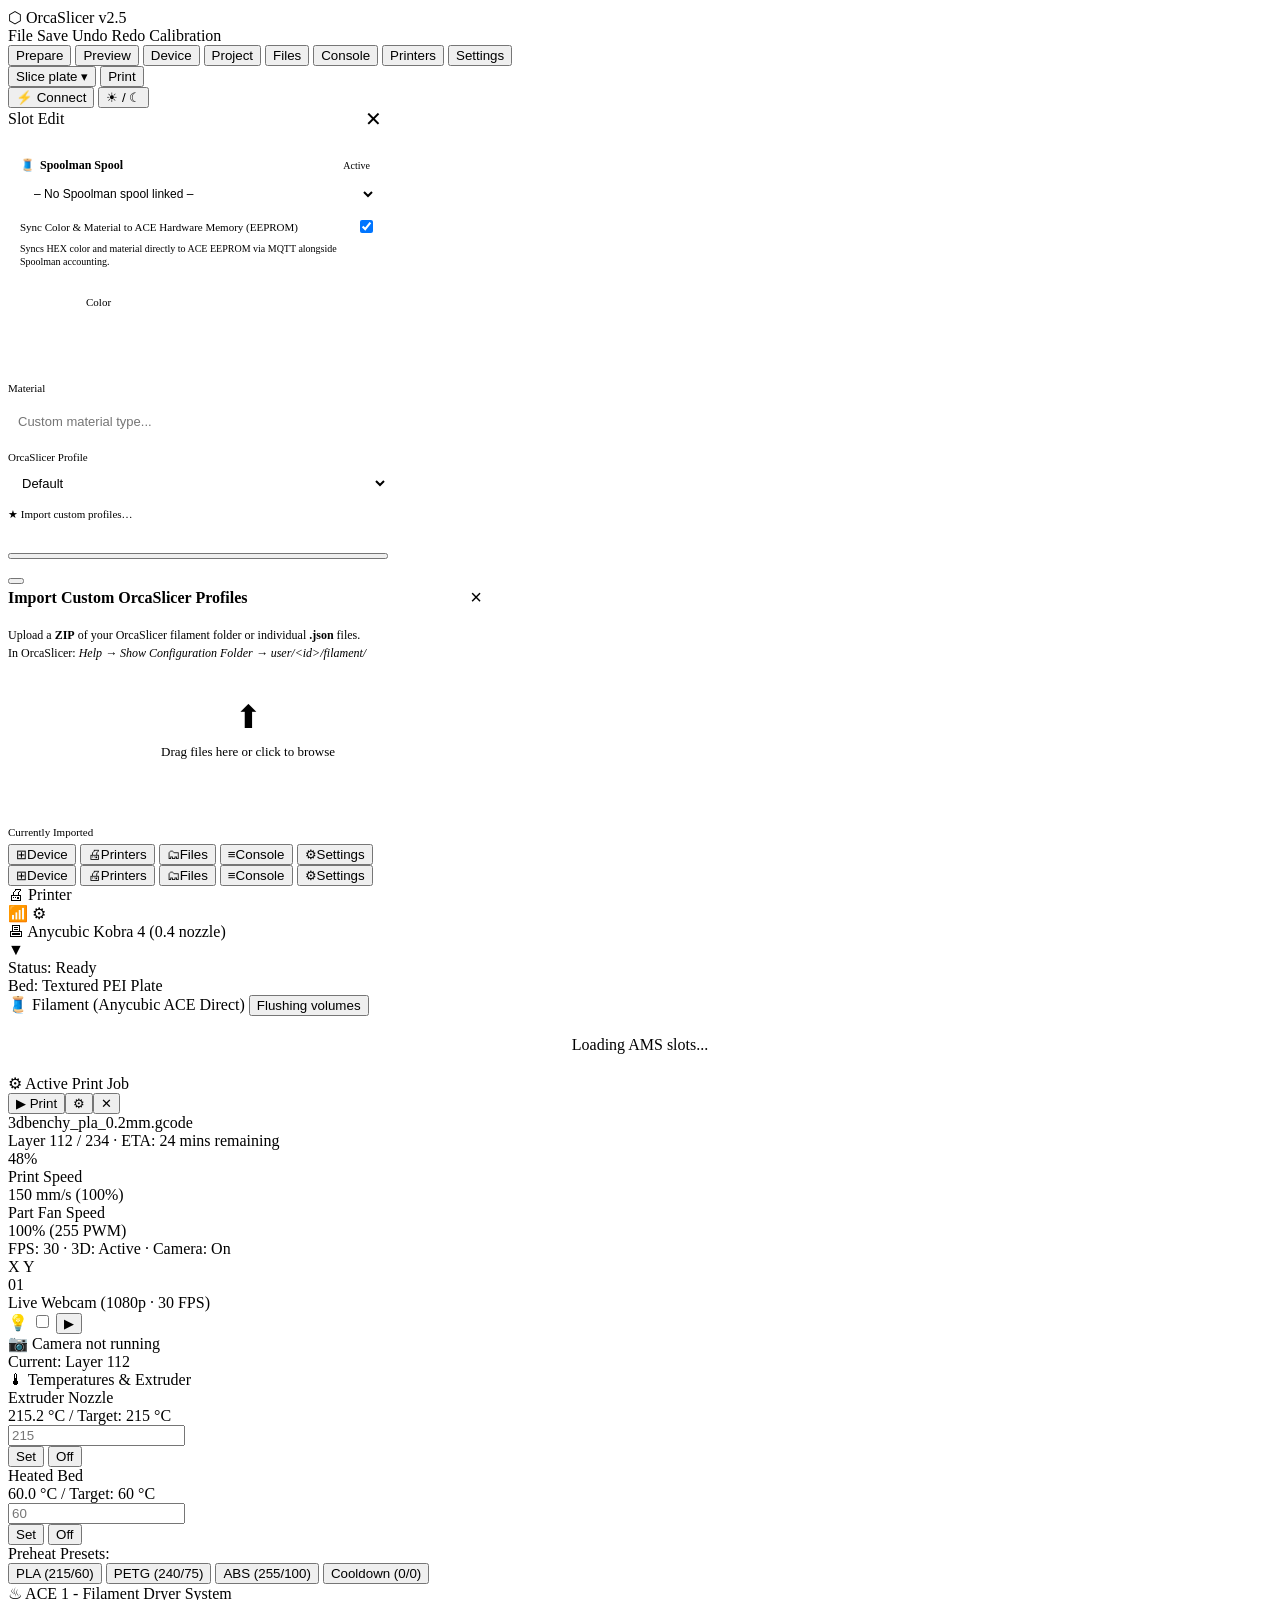
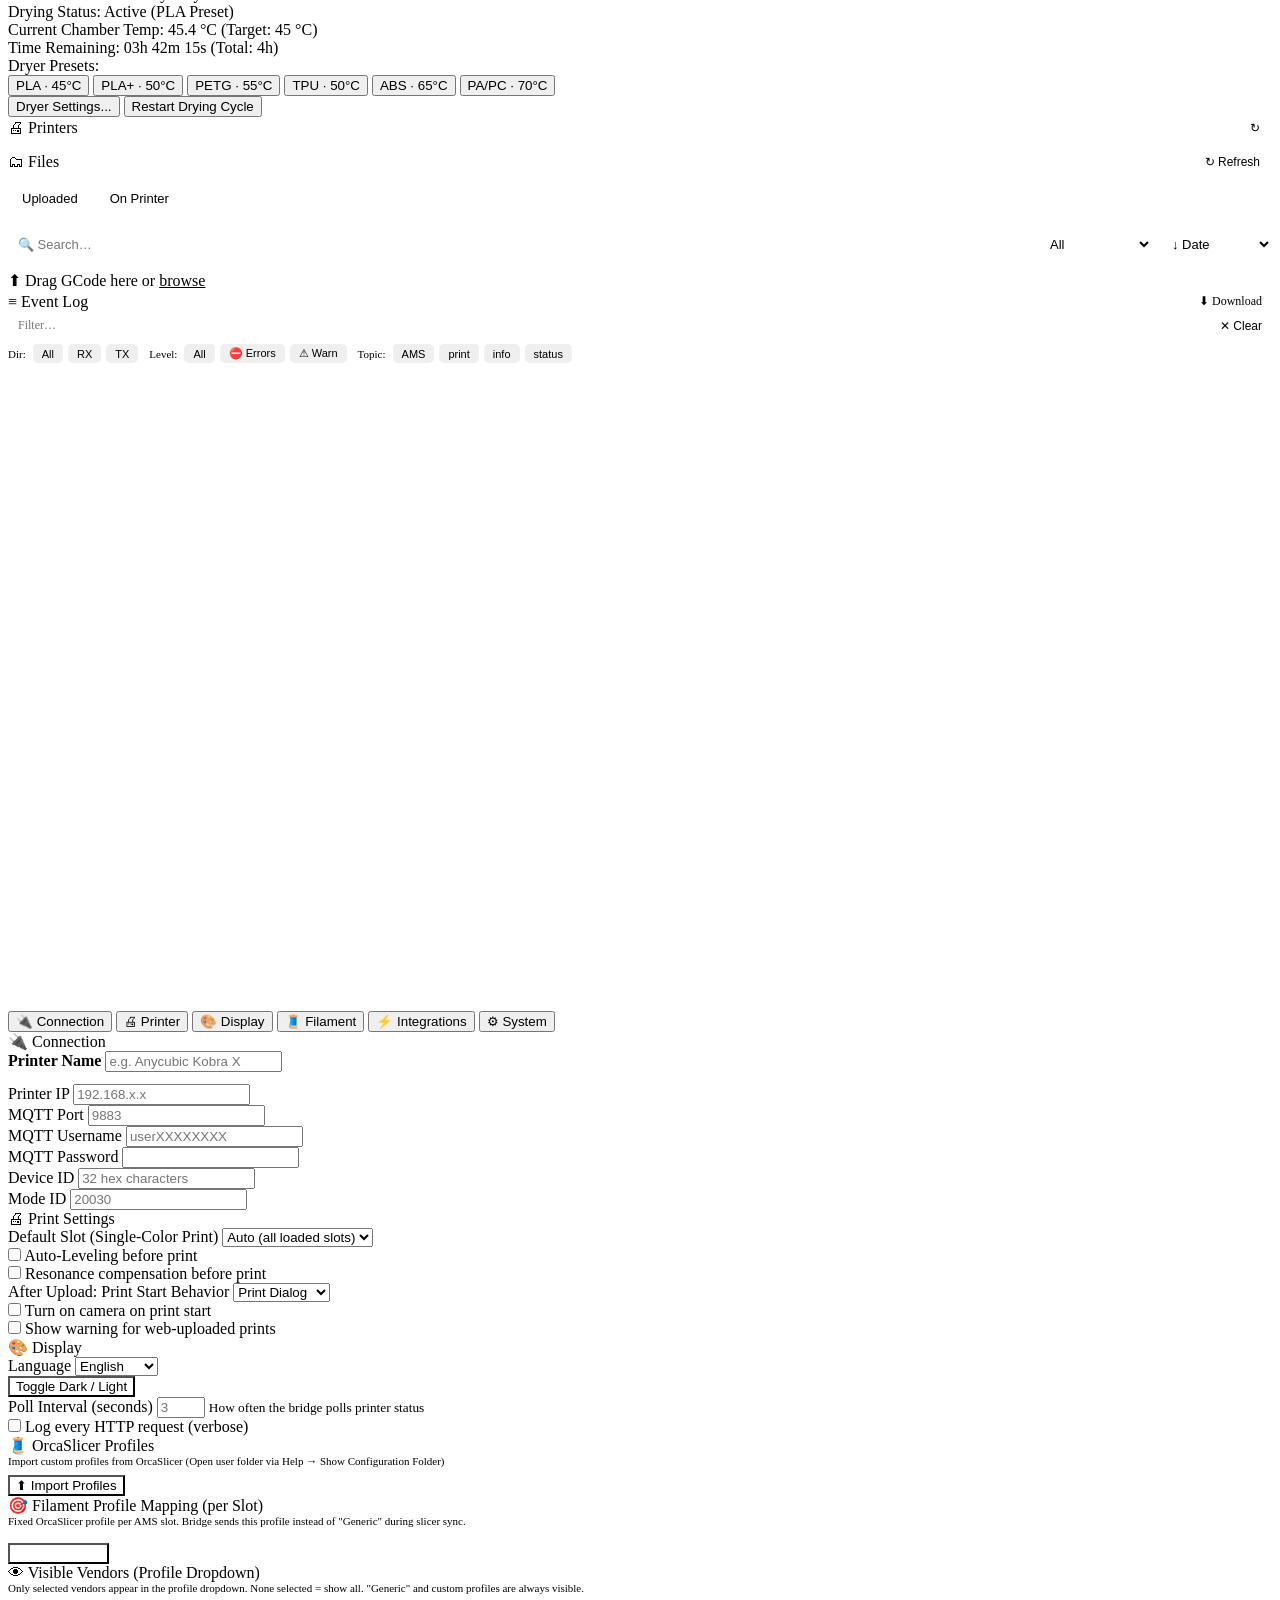
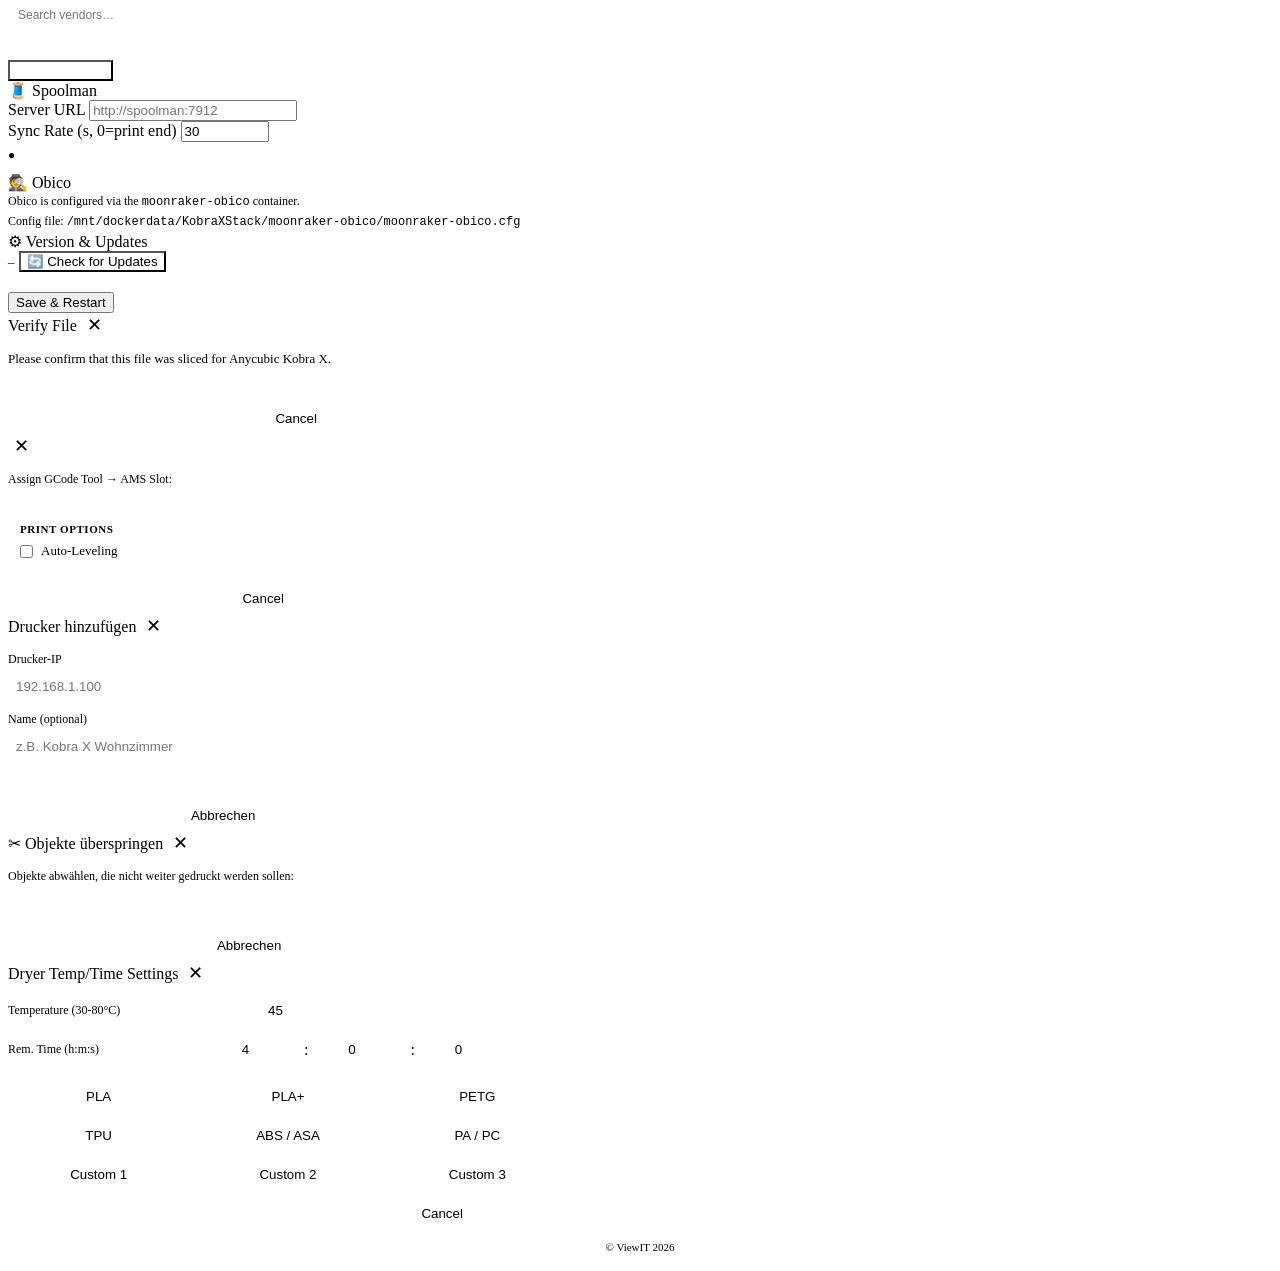
==== commit a69af08a: "feat(orcaslicer): complete authentic orcaslicer v2.5 desktop workspace and slots matching penpot Co-" ====
--- a/web/themes/orcaslicer/index.html
+++ b/web/themes/orcaslicer/index.html
@@ -24,22 +24,47 @@
     style="padding:5px 16px;background:rgba(255,255,255,0.15);color:#fff;border:1px solid rgba(255,255,255,0.5);border-radius:6px;font-weight:700;cursor:pointer;font-size:13px"></button>
 </div>
 
-<header>
-  <div class="logo">⬡ KX-Bridge</div>
-  <div style="flex:1"></div>
-  <div id="printer-dropdown-wrap" style="display:none;position:relative">
-    <button id="printer-dropdown-btn" onclick="togglePrinterDropdown()" style="background:var(--raised);border:1px solid var(--border);border-radius:6px;padding:4px 10px;color:var(--txt);cursor:pointer;font-size:13px;display:flex;align-items:center;gap:6px">
-      <span id="h-pname">Anycubic Kobra X</span><span style="opacity:.5">▾</span>
+<header class="orca-top-bar">
+  <!-- Left: Window controls / Brand -->
+  <div class="orca-top-left">
+    <div class="logo">
+      <span class="logo-mark">⬡</span>
+      <span class="logo-title">OrcaSlicer</span>
+      <span class="logo-version">v2.5</span>
+    </div>
+    <div class="orca-quick-actions">
+      <span class="orca-qa-item" title="File">File</span>
+      <span class="orca-qa-item" title="Save">Save</span>
+      <span class="orca-qa-item" title="Undo">Undo</span>
+      <span class="orca-qa-item" title="Redo">Redo</span>
+      <span class="orca-qa-divider"></span>
+      <span class="orca-qa-item" title="Calibration">Calibration</span>
+    </div>
+  </div>
+
+  <!-- Center: Main OrcaSlicer Tabs -->
+  <div class="orca-center-tabs">
+    <button class="orca-tab" onclick="showPanel('dashboard')">Prepare</button>
+    <button class="orca-tab" onclick="showPanel('dashboard')">Preview</button>
+    <button class="orca-tab active" id="otab-dashboard" onclick="showPanel('dashboard')">Device</button>
+    <button class="orca-tab" onclick="showPanel('store');loadStore()">Project</button>
+    <button class="orca-tab" id="otab-store" onclick="showPanel('store');loadStore()">Files</button>
+    <button class="orca-tab" id="otab-console" onclick="showPanel('console');clearLogBadge()">
+      Console<span id="log-badge" class="orca-badge-counter" style="display:none"></span>
     </button>
-    <div id="printer-dropdown-menu" style="display:none;position:absolute;top:calc(100% + 4px);right:0;background:var(--card);border:1px solid var(--border);border-radius:8px;min-width:200px;z-index:200;box-shadow:0 4px 16px #0006;overflow:hidden">
-    </div>
+    <button class="orca-tab" id="otab-printers" onclick="showPanel('printers');loadPrinterTab()">Printers</button>
+    <button class="orca-tab" id="otab-settings" onclick="showPanel('settings')">Settings</button>
   </div>
-  <div id="h-pname-single" class="hname">Anycubic Kobra X</div>
-  <span id="h-version" style="font-size:11px;opacity:.5;margin-left:6px"></span>
-  <div class="hbadge" id="h-badge"><span class="dot"></span><span id="h-state">Standby</span></div>
-  <button class="theme-btn" onclick="toggleTheme()" title="Switch Theme">☀ / ☾</button>
-  <button class="theme-btn" onclick="showPanel('settings')" id="settings-btn" title="Settings">⚙</button>
-  <button class="conn-btn disconnected" id="conn-btn" onclick="toggleConnection()">⚡ Connect</button>
+
+  <!-- Right: Actions & Status -->
+  <div class="orca-top-right">
+    <div class="orca-slice-btn-group">
+      <button class="orca-btn-slice" onclick="openPrintWithSlots()">Slice plate ▾</button>
+      <button class="orca-btn-print" onclick="openPrintWithSlots()">Print</button>
+    </div>
+    <button class="conn-btn disconnected" id="conn-btn" onclick="toggleConnection()">⚡ Connect</button>
+    <button class="theme-btn" onclick="toggleTheme()" title="Switch Theme">☀ / ☾</button>
+  </div>
 </header>
 
 <!-- ═══ AMS SLOT EDIT DIALOG ═══ -->
@@ -189,232 +214,257 @@
   </nav>
 
   <main>
-    <!-- ═══ DASHBOARD ═══ -->
+    <!-- ═══ DASHBOARD (ORCASLICER v2.5 AUTHENTIC WORKSPACE) ═══ -->
     <div class="panel active" id="panel-dashboard">
-      <div id="dash-toolbar" style="display:flex;justify-content:flex-end;align-items:center;gap:8px;margin-bottom:10px">
-        <select id="dash-preset" onchange="applyDashPreset(this.value)" style="display:none;padding:4px 8px;font-size:12px;background:var(--raised);color:var(--txt);border:1px solid var(--border);border-radius:6px">
-          <option value="standard" id="dash-preset-standard">Standard</option>
-          <option value="wide89" id="dash-preset-wide89">Wide Desktop</option>
-        </select>
-        <button id="dash-preset-delete-btn" onclick="deleteCurrentDashPreset()" style="display:none;padding:4px 10px;font-size:12px;background:var(--raised);color:var(--err);border:1px solid var(--border);border-radius:6px;cursor:pointer">🗑</button>
-        <button id="dash-preset-save-btn" onclick="saveCurrentAsDashPreset()" style="display:none;padding:4px 10px;font-size:12px;background:var(--raised);color:var(--txt2);border:1px solid var(--border);border-radius:6px;cursor:pointer">💾 <span id="dash-lbl-save-preset">Save Preset</span></button>
-        <button id="dash-reset-btn" onclick="resetDashLayout()" style="display:none;padding:4px 10px;font-size:12px;background:var(--raised);color:var(--txt2);border:1px solid var(--border);border-radius:6px;cursor:pointer">↺ <span id="dash-lbl-reset">Reset Layout</span></button>
-        <button id="dash-edit-btn" onclick="toggleDashEdit()" style="padding:4px 10px;font-size:12px;background:var(--raised);color:var(--txt2);border:1px solid var(--border);border-radius:6px;cursor:pointer">🖉 <span id="dash-lbl-edit">Customize Dashboard</span></button>
-      </div>
-      <div class="grid-stack" id="dash-grid">
-        <!-- Kamera -->
-        <div class="card" id="card-camera" data-card="camera" gs-w="12" gs-h="7">
-          <div style="display:flex;align-items:center;justify-content:space-between;margin-bottom:10px">
-            <div class="card-title" style="margin-bottom:0"><span>📷</span> <span id="d-card-cam">Camera</span></div>
-            <div style="display:flex;align-items:center;gap:10px">
-              <span id="d-lbl-light" style="font-size:12px;color:var(--txt2)">💡 Light</span>
-              <label class="toggle">
-                <input type="checkbox" id="d-light-toggle" onchange="setLight()">
-                <span class="toggle-track"></span>
-                <span class="toggle-thumb"></span>
-              </label>
-            </div>
-          </div>
-          <div class="cam-wrap" id="cam-wrap">
-            <div class="cam-placeholder" id="cam-placeholder"><span id="cam-placeholder-txt">📷 Camera not running</span></div>
-            <div class="cam-spinner" id="cam-spinner"></div>
-            <img id="cam-img" draggable="false" style="display:none;width:100%;height:auto" alt="Camera">
-            <div class="cam-overlay" id="cam-overlay" style="display:none">
-              <div style="font-size:12px;color:#fff" id="cam-fname"></div>
-            </div>
-            <button class="cam-toggle" onclick="toggleCam()" id="cam-toggle-btn">▶ Camera</button>
-            <button class="cam-toggle" onclick="resetCamera()" id="cam-reset-btn" style="display:none;margin-left:4px" title="Reconnect camera stream">↺</button>
-          </div>
-        </div>
-
-        <!-- Fortschritt -->
-        <div class="card" id="card-progress" data-card="progress" gs-w="12" gs-h="6">
-          <div class="card-title"><span>◉</span> <span id="d-card-progress">Progress</span></div>
-          <img id="d-thumbnail" src="" alt="" style="display:none;width:100%;max-height:160px;object-fit:contain;border-radius:8px;background:#111;margin-bottom:10px">
-          <div class="pct-big"><span id="d-pct">0</span><small>%</small></div>
-          <div style="display:flex;align-items:center;gap:10px;margin:8px 0">
-            <div class="progress-bar" style="flex:1;margin:0"><div class="progress-fill" id="d-pbar" style="width:0%"></div></div>
-            <div style="display:flex;flex-direction:column;gap:4px;flex-shrink:0">
-              <div class="time-block" style="padding:6px 10px;min-width:72px;text-align:center">
-                <div class="time-label" id="d-lbl-layers">Layers</div>
-                <div class="time-val" style="font-size:16px" id="d-layers">–</div>
-              </div>
-              <div class="time-block" style="padding:4px 10px;min-width:72px;text-align:center">
-                <div class="time-label" id="d-lbl-zpos">Z</div>
-                <div class="time-val" style="font-size:13px" id="d-zpos">–</div>
-              </div>
-            </div>
-          </div>
-          <div class="time-grid">
-            <div class="time-block">
-              <div class="time-label" id="d-lbl-elapsed">Elapsed</div>
-              <div class="time-val" id="d-elapsed">–</div>
-            </div>
-            <div class="time-block" id="d-slicer-row" style="display:none">
-              <div class="time-label" id="d-slicer-label">Estimated</div>
-              <div class="time-val" id="d-slicer-time">–</div>
-            </div>
-            <div class="time-block" style="color:var(--acc)">
-              <div class="time-label" id="d-lbl-remain">Remaining</div>
-              <div class="time-val" id="d-remain" style="color:var(--acc)">–</div>
-            </div>
-          </div>
-          <div class="fname" id="d-fname" title="" style="margin-top:6px">–</div>
-          <div class="ctrl-btns" id="d-ctrl-btns" style="margin-top:12px;display:none">
-            <button class="btn btn-pause btn-sm" id="d-btn-pause" onclick="togglePauseResume()">⏸ Pause</button>
-            <button class="btn btn-skip btn-sm" id="d-btn-skip" onclick="openSkipDialog()" style="display:none">✂ <span id="d-btn-skip-label">Objects</span></button>
-            <button class="btn btn-cancel btn-sm" id="d-btn-cancel" onclick="confirmCancel()">✕ Stop</button>
-          </div>
-          <!-- Aktionen für geladene Datei -->
-          <div class="ctrl-btns" id="d-idle-btns" style="margin-top:12px;display:none">
-            <button class="btn btn-accent btn-sm" id="d-idle-print" onclick="startIdleFile()">▶ <span id="d-idle-print-lbl">Print</span></button>
-            <button class="btn btn-sm" id="d-idle-slots" onclick="startIdleFileWithSlots()" style="background:var(--raised);color:var(--txt)">⚙ <span id="d-idle-slots-lbl">Assign Slots</span></button>
-            <button class="btn btn-cancel btn-sm" id="d-idle-clear" onclick="clearIdleFile()">✕ <span id="d-idle-clear-lbl">Clear</span></button>
-          </div>
-        </div>
-
-        <!-- Temperatursteuerung + Verlauf -->
-        <div class="card" id="card-temps" data-card="temps" gs-w="6" gs-h="7">
-          <div class="card-title"><span>⊙</span> <span id="d-card-temps">Temperatures</span></div>
-          <div class="temp-card-inner">
-            <div class="temp-block">
-              <div class="temp-label" id="d-lbl-nozzle">Nozzle</div>
-              <div class="temp-row">
-                <div class="temp-val" id="d-nt">–</div>
-                <div class="temp-unit">°C</div>
-              </div>
-              <div class="temp-target">→ <span id="d-nt-t">0</span>°C</div>
-              <div class="progress-bar" style="margin:8px 0 0">
-                <div class="progress-fill" id="d-ntbar" style="width:0%;background:linear-gradient(90deg,var(--accent2),#ffb020)"></div>
-              </div>
-              <div class="temp-edit" style="margin-top:10px">
-                <input type="number" class="temp-input" id="p-nozzle-inp" placeholder="Target" min="0" max="300" style="flex:1">
-                <button class="btn btn-sm btn-accent" onclick="setNozzle()"><span class="lbl-set">Set</span></button>
-                <button class="btn btn-sm" style="background:var(--raised);color:var(--txt)" onclick="document.getElementById('p-nozzle-inp').value=0;setNozzle()"><span class="lbl-off">Off</span></button>
-              </div>
-            </div>
-            <div class="temp-block">
-              <div class="temp-label" id="d-lbl-bed">Bed</div>
-              <div class="temp-row">
-                <div class="temp-val" id="d-bt">–</div>
-                <div class="temp-unit">°C</div>
-              </div>
-              <div class="temp-target">→ <span id="d-bt-t">0</span>°C</div>
-              <div class="progress-bar" style="margin:8px 0 0">
-                <div class="progress-fill" id="d-btbar" style="width:0%;background:linear-gradient(90deg,#ff6b35,var(--warn))"></div>
-              </div>
-              <div class="temp-edit" style="margin-top:10px">
-                <input type="number" class="temp-input" id="p-bed-inp" placeholder="Target" min="0" max="120" style="flex:1">
-                <button class="btn btn-sm btn-accent" onclick="setBed()"><span class="lbl-set">Set</span></button>
-                <button class="btn btn-sm" style="background:var(--raised);color:var(--txt)" onclick="document.getElementById('p-bed-inp').value=0;setBed()"><span class="lbl-off">Off</span></button>
-              </div>
-            </div>
-          </div>
-          <div style="margin-top:14px">
-            <div style="font-size:10px;color:var(--txt2);margin-bottom:4px" id="d-chart-label">History (last 60 samples)</div>
-            <canvas id="d-chart" width="800" height="120" style="width:100%;height:120px;background:var(--raised);border-radius:8px"></canvas>
-          </div>
-        </div>
-
-        <!-- Achsensteuerung -->
-        <div class="card" id="card-motion" data-card="motion" gs-w="6" gs-h="7">
-          <div class="card-title"><span>✛</span> <span id="ptitle-motion-xy">Motion Control</span></div>
-          <div style="display:flex;gap:16px;align-items:flex-start;flex-wrap:wrap">
-            <!-- XY -->
-            <div style="display:flex;flex-direction:column;align-items:center;gap:6px">
-              <div class="joypad">
-                <div></div>
-                <button class="joy" onclick="move(1,1,getStep())" title="Y+">▲</button>
-                <div></div>
-                <button class="joy" onclick="move(0,-1,getStep())" title="X−">◀</button>
-                <div></div>
-                <button class="joy" onclick="move(0,1,getStep())" title="X+">▶</button>
-                <div></div>
-                <button class="joy" onclick="move(1,-1,getStep())" title="Y−">▼</button>
-                <div></div>
-              </div>
-              <button class="btn btn-sm" style="background:var(--raised);color:var(--txt);width:100%" onclick="homeXY()"><span class="lbl-home-xy">Home XY</span></button>
-            </div>
-            <!-- Z -->
-            <div style="display:flex;flex-direction:column;align-items:center;gap:6px">
-              <div class="joypad" style="grid-template-columns:52px;grid-template-rows:repeat(2,52px)">
-                <button class="joy" onclick="move(2,1,getStep())" title="Z+">▲</button>
-                <button class="joy" onclick="move(2,-1,getStep())" title="Z−">▼</button>
-              </div>
-              <button class="btn btn-sm" style="background:var(--raised);color:var(--txt);width:100%" onclick="homeZ()"><span class="lbl-home-z">Home Z</span></button>
-            </div>
-          </div>
-          <!-- Einheitliche Step-Size -->
-          <div style="display:flex;align-items:center;gap:6px;margin-top:10px;flex-wrap:wrap">
-            <div class="step-btns" style="margin-top:0">
-              <button class="step-btn" onclick="setStep(this,0.1)">0.1</button>
-              <button class="step-btn active" onclick="setStep(this,1)">1</button>
-              <button class="step-btn" onclick="setStep(this,5)">5</button>
-              <button class="step-btn" onclick="setStep(this,10)">10</button>
-            </div>
-            <input id="step-custom" type="number" min="0.1" max="260" step="0.1"
-              placeholder="mm"
-              style="width:60px;padding:4px 6px;font-size:12px;border-radius:6px;border:1px solid var(--border);background:var(--raised);color:var(--txt);text-align:center"
-              oninput="setStepCustom(this)">
-          </div>
-          <!-- Globale Befehle zentriert -->
-          <div style="display:flex;justify-content:center;gap:8px;margin-top:10px">
-            <button class="btn btn-sm btn-accent" onclick="homeAll()"><span class="lbl-home-all">Home All</span></button>
-            <button class="btn btn-sm" style="background:var(--raised);color:var(--txt)" onclick="disableMotors()"><span class="lbl-disable-motors">Motors Off</span></button>
-          </div>
-        </div>
-
-        <!-- Print Speed -->
-        <div class="card" id="card-speed" data-card="speed" gs-w="6" gs-h="3">
-          <div class="card-title"><span>🏎</span> <span id="d-card-speed">Print Speed</span></div>
-          <div style="display:flex;gap:8px;margin-top:4px">
-            <button class="spd-btn" id="d-spd-1" onclick="setSpeed(1)">
-              <span class="spd-icon">🐢</span>
-              <span id="d-spd-lbl-1">Silent</span>
-            </button>
-            <button class="spd-btn spd-active" id="d-spd-2" onclick="setSpeed(2)">
-              <span class="spd-icon">⚡</span>
-              <span id="d-spd-lbl-2">Normal</span>
-            </button>
-            <button class="spd-btn" id="d-spd-3" onclick="setSpeed(3)">
-              <span class="spd-icon">🚀</span>
-              <span id="d-spd-lbl-3">Sport</span>
-            </button>
-          </div>
-          <div class="spd-bar" style="margin-top:12px">
-            <div class="spd-bar-fill" id="d-spd-bar" style="width:50%"></div>
-          </div>
-        </div>
-
-        <!-- Lüfter -->
-        <div class="card" id="card-fan" data-card="fan" gs-w="6" gs-h="3">
-          <div class="card-title"><span>🌀</span> <span id="d-card-lightfan">Fan</span></div>
-          <div class="slider-row">
-            <input type="range" class="slider" min="0" max="100" value="0" id="d-fan" oninput="document.getElementById('d-fan-val').textContent=this.value" onchange="setFan()">
-            <span class="slider-val" id="d-fan-val">0</span>
-          </div>
-          <div style="margin-top:12px;display:flex;gap:8px;flex-wrap:wrap">
-            <button class="btn btn-sm" style="background:var(--raised);color:var(--txt)" onclick="quickFan(0)">Off</button>
-            <button class="btn btn-sm" style="background:var(--raised);color:var(--txt)" onclick="quickFan(25)">25%</button>
-            <button class="btn btn-sm" style="background:var(--raised);color:var(--txt)" onclick="quickFan(50)">50%</button>
-            <button class="btn btn-sm" style="background:var(--raised);color:var(--txt)" onclick="quickFan(75)">75%</button>
-            <button class="btn btn-sm btn-accent" onclick="quickFan(100)">100%</button>
-          </div>
-        </div>
-
-        <!-- AMS -->
-        <div class="card" id="d-ams-card" data-card="ams" gs-w="12" gs-h="4">
-          <div class="card-title"><span>◫</span> <span id="d-card-ams">Filament / AMS</span></div>
-          <div class="ams-slots" id="ams-slots">
-            <div style="grid-column:1/-1;text-align:center;color:var(--txt2);padding:20px" id="ams-no-data">No AMS data received</div>
-          </div>
-        </div>
-      </div>
-      <!-- ACE-Trocknung: außerhalb des GridStack-Grids, per Drucker-State eingeblendet -->
-      <div id="d-ace-dry-wrap" class="grid" style="display:none;margin-top:16px">
-        <div id="d-ace-dry-grid" style="display:contents"></div>
-      </div>
-      <div id="dash-hidden-bar"></div>
+      <div class="orca-workspace">
+        <!-- ═══ LEFT SLICER SIDEBAR (390px) ═══ -->
+        <aside class="orca-sidebar-col">
+          <!-- 1. PRINTER CARD -->
+          <div class="orca-panel-card orca-card-printer">
+            <div class="orca-card-header">
+              <span class="orca-card-title">🖨  Printer</span>
+              <div class="orca-card-tools">
+                <span class="orca-wifi-icon" title="Connected">📶</span>
+                <span class="orca-tool-icon" onclick="showPanel('settings')" title="Settings">⚙</span>
+              </div>
+            </div>
+            <!-- Printer Selector Box -->
+            <div class="orca-printer-box" onclick="togglePrinterDropdown()">
+              <div class="orca-printer-box-left">
+                <span class="orca-printer-icon">🖶</span>
+                <span class="orca-printer-title" id="h-pname">Anycubic Kobra 4 (0.4 nozzle)</span>
+              </div>
+              <span class="orca-dropdown-arrow">▼</span>
+              <!-- Printer Dropdown Menu -->
+              <div id="printer-dropdown-menu" class="orca-dropdown-menu" style="display:none"></div>
+            </div>
+            <!-- Printer Status Meta -->
+            <div class="orca-printer-meta-row">
+              <div class="orca-status-pill" id="h-badge">
+                <span class="dot"></span>
+                <span id="h-state">Status: Ready</span>
+              </div>
+              <span class="orca-bed-type">Bed: Textured PEI Plate</span>
+            </div>
+          </div>
+
+          <!-- 2. FILAMENT (ANYCUBIC ACE DIRECT) -->
+          <div class="orca-panel-card orca-card-filament">
+            <div class="orca-card-header">
+              <span class="orca-card-title">🧵  Filament (Anycubic ACE Direct)</span>
+              <button class="orca-pill-btn" onclick="openPrintWithSlots()">Flushing volumes</button>
+            </div>
+            <!-- Dynamic Slots container (Rendered by app.js with Penpot horizontal cards) -->
+            <div class="orca-slots-stack" id="ams-slots">
+              <div id="ams-no-data" style="text-align:center;color:var(--txt-muted);padding:20px 0">Loading AMS slots...</div>
+            </div>
+          </div>
+
+          <!-- 3. ACTIVE PRINT JOB -->
+          <div class="orca-panel-card orca-card-job">
+            <div class="orca-card-header">
+              <span class="orca-card-title">⚙  Active Print Job</span>
+              <!-- Control Buttons -->
+              <div class="orca-job-actions" id="d-ctrl-btns" style="display:none">
+                <button class="orca-mini-btn" id="d-btn-pause" onclick="togglePauseResume()" title="Pause/Resume">⏸</button>
+                <button class="orca-mini-btn" id="d-btn-skip" onclick="openSkipDialog()" style="display:none" title="Skip Objects">✂</button>
+                <button class="orca-mini-btn btn-danger" id="d-btn-cancel" onclick="confirmCancel()" title="Stop">✕</button>
+              </div>
+              <div class="orca-job-actions" id="d-idle-btns" style="display:flex">
+                <button class="orca-mini-btn btn-teal" id="d-idle-print" onclick="startIdleFile()">▶ Print</button>
+                <button class="orca-mini-btn" id="d-idle-slots" onclick="startIdleFileWithSlots()">⚙</button>
+                <button class="orca-mini-btn" id="d-idle-clear" onclick="clearIdleFile()">✕</button>
+              </div>
+            </div>
+            <div class="orca-job-content">
+              <div class="orca-job-name" id="d-fname" title="No print active">3dbenchy_pla_0.2mm.gcode</div>
+              <div class="orca-job-subline">
+                <span>Layer <span id="d-layers">112 / 234</span></span>
+                <span class="orca-dot-sep">·</span>
+                <span>ETA: <span id="d-remain">24 mins remaining</span></span>
+              </div>
+              <div class="orca-progress-row">
+                <div class="orca-progress-bar-bg">
+                  <div class="orca-progress-bar-fill" id="d-pbar" style="width:48%"></div>
+                </div>
+                <div class="orca-progress-text"><span id="d-pct">48</span>%</div>
+              </div>
+              <!-- Job Metric Grid -->
+              <div class="orca-metrics-grid">
+                <div class="orca-metric-cell">
+                  <div class="orca-metric-label">Print Speed</div>
+                  <div class="orca-metric-value" id="d-spd-val-display">150 mm/s (100%)</div>
+                </div>
+                <div class="orca-metric-cell">
+                  <div class="orca-metric-label">Part Fan Speed</div>
+                  <div class="orca-metric-value" id="d-fan-val-display">100% (255 PWM)</div>
+                </div>
+              </div>
+            </div>
+          </div>
+        </aside>
+
+        <!-- ═══ RIGHT MAIN WORKSPACE (VIEWPORT + DUAL TECH CARDS) ═══ -->
+        <main class="orca-main-col">
+          <!-- 1. 3D VIEWPORT & WEBCAM PIP -->
+          <div class="orca-viewport-container" id="orca-viewport">
+            <div class="orca-viewport-grid-bg"></div>
+            <!-- Viewport HUD Overlay Tags -->
+            <div class="orca-hud-tag-topleft">FPS: 30  ·  3D: Active  ·  Camera: On</div>
+            <div class="orca-hud-axes">
+              <span class="axis-x">X</span>
+              <span class="axis-y">Y</span>
+            </div>
+            <div class="orca-hud-plate-num">01</div>
+
+            <!-- Floating Webcam PiP Card -->
+            <div class="orca-webcam-pip-card" id="card-camera">
+              <div class="orca-pip-header">
+                <div class="orca-pip-live-status">
+                  <span class="orca-live-dot"></span>
+                  <span class="orca-live-label">Live Webcam (1080p · 30 FPS)</span>
+                </div>
+                <div class="orca-pip-controls">
+                  <span class="orca-light-icon">💡</span>
+                  <label class="toggle orca-toggle-scale">
+                    <input type="checkbox" id="d-light-toggle" onchange="setLight()">
+                    <span class="toggle-track"></span>
+                    <span class="toggle-thumb"></span>
+                  </label>
+                  <button class="orca-pip-btn" onclick="toggleCam()" id="cam-toggle-btn">▶</button>
+                  <button class="orca-pip-btn" onclick="resetCamera()" id="cam-reset-btn" style="display:none" title="Reconnect">↺</button>
+                </div>
+              </div>
+              <div class="orca-pip-viewport" id="cam-wrap">
+                <div class="cam-placeholder" id="cam-placeholder"><span>📷 Camera not running</span></div>
+                <div class="cam-spinner" id="cam-spinner"></div>
+                <img id="cam-img" draggable="false" style="display:none;width:100%;height:100%;object-fit:cover" alt="Camera">
+                <div class="orca-pip-layer-pill">Current: Layer <span id="cam-layer-val">112</span></div>
+              </div>
+            </div>
+          </div>
+
+          <!-- 2. TECHNICAL DUAL CARDS (TEMPS + DRYER) -->
+          <div class="orca-tech-grid">
+            <!-- Left: Temperatures & Extruder (480px) -->
+            <div class="orca-panel-card orca-card-temps">
+              <div class="orca-card-header">
+                <span class="orca-card-title">🌡  Temperatures & Extruder</span>
+              </div>
+              <!-- Nozzle -->
+              <div class="orca-temp-control-row">
+                <div class="orca-temp-info-block">
+                  <div class="orca-temp-title">Extruder Nozzle</div>
+                  <div class="orca-temp-value-line">
+                    <span class="orca-temp-current" id="d-nt">215.2 °C</span>
+                    <span class="orca-temp-target">/ Target: <span id="d-nt-t">215</span> °C</span>
+                  </div>
+                  <div class="orca-temp-progress-bg">
+                    <div class="orca-temp-progress-fill fill-nozzle" id="d-ntbar" style="width:71%"></div>
+                  </div>
+                </div>
+                <div class="orca-temp-actions-col">
+                  <input type="number" id="p-nozzle-inp" placeholder="215" class="orca-temp-num-input">
+                  <div class="orca-temp-btns-row">
+                    <button onclick="setNozzle()" class="orca-btn-set">Set</button>
+                    <button onclick="turnOffNozzle()" class="orca-btn-off">Off</button>
+                  </div>
+                </div>
+              </div>
+              <!-- Bed -->
+              <div class="orca-temp-control-row">
+                <div class="orca-temp-info-block">
+                  <div class="orca-temp-title">Heated Bed</div>
+                  <div class="orca-temp-value-line">
+                    <span class="orca-temp-current" id="d-bt">60.0 °C</span>
+                    <span class="orca-temp-target">/ Target: <span id="d-bt-t">60</span> °C</span>
+                  </div>
+                  <div class="orca-temp-progress-bg">
+                    <div class="orca-temp-progress-fill fill-bed" id="d-btbar" style="width:50%"></div>
+                  </div>
+                </div>
+                <div class="orca-temp-actions-col">
+                  <input type="number" id="p-bed-inp" placeholder="60" class="orca-temp-num-input">
+                  <div class="orca-temp-btns-row">
+                    <button onclick="setBed()" class="orca-btn-set">Set</button>
+                    <button onclick="turnOffBed()" class="orca-btn-off">Off</button>
+                  </div>
+                </div>
+              </div>
+              <!-- Preheat Presets 2x2 -->
+              <div class="orca-presets-group">
+                <div class="orca-presets-caption">Preheat Presets:</div>
+                <div class="orca-presets-2x2">
+                  <button class="orca-preset-button" onclick="setPreheat(215,60)">PLA (215/60)</button>
+                  <button class="orca-preset-button" onclick="setPreheat(240,75)">PETG (240/75)</button>
+                  <button class="orca-preset-button" onclick="setPreheat(255,100)">ABS (255/100)</button>
+                  <button class="orca-preset-button" onclick="setPreheat(0,0)">Cooldown (0/0)</button>
+                </div>
+              </div>
+            </div>
+
+            <!-- Right: ACE 1 - Filament Dryer System -->
+            <div class="orca-panel-card orca-card-dryer">
+              <div class="orca-card-header">
+                <span class="orca-card-title">♨  ACE 1 - Filament Dryer System</span>
+              </div>
+              <div class="orca-dryer-box">
+                <div class="orca-dryer-status-badge" id="dryer-status-badge">Drying Status: Active (PLA Preset)</div>
+                <div class="orca-dryer-readout">Current Chamber Temp: <span id="d-ace-dry-current-temp-0">45.4</span> °C  (Target: <span id="d-ace-dry-target-0">45</span> °C)</div>
+                <div class="orca-dryer-time">Time Remaining: <span id="d-ace-dry-time-0">03h 42m 15s</span>  (Total: 4h)</div>
+                <div class="orca-dryer-progress-bg">
+                  <div class="orca-dryer-progress-fill" id="d-ace-dry-pbar" style="width:92%"></div>
+                </div>
+              </div>
+              <!-- Dryer Presets (6 pills) -->
+              <div class="orca-presets-group">
+                <div class="orca-presets-caption">Dryer Presets:</div>
+                <div class="orca-dryer-pills-row">
+                  <button class="orca-dryer-pill active" onclick="setDryerPreset(45,240,this)">PLA · 45°C</button>
+                  <button class="orca-dryer-pill" onclick="setDryerPreset(50,240,this)">PLA+ · 50°C</button>
+                  <button class="orca-dryer-pill" onclick="setDryerPreset(55,240,this)">PETG · 55°C</button>
+                  <button class="orca-dryer-pill" onclick="setDryerPreset(50,360,this)">TPU · 50°C</button>
+                  <button class="orca-dryer-pill" onclick="setDryerPreset(65,360,this)">ABS · 65°C</button>
+                  <button class="orca-dryer-pill" onclick="setDryerPreset(70,360,this)">PA/PC · 70°C</button>
+                </div>
+              </div>
+              <!-- Dryer Actions -->
+              <div class="orca-dryer-actions">
+                <button class="orca-btn-dryer-sec" onclick="openAceDryDialog(0)">Dryer Settings...</button>
+                <button class="orca-btn-dryer-pri" onclick="restartDryingCycle(0)">Restart Drying Cycle</button>
+              </div>
+            </div>
+          </div>
+        </main>
+      </div>
+
+      <!-- Hidden compatibility DOM nodes to satisfy all legacy app.js queries safely -->
+      <div style="display:none!important">
+        <span id="h-version"></span>
+        <div id="h-pname-single"></div>
+        <span id="d-card-ams"></span>
+        <div id="d-ace-dry-wrap"><div id="d-ace-dry-grid"></div></div>
+        <div id="d-spd-bar"></div>
+        <button id="d-spd-1" onclick="setSpeed(1)"></button>
+        <button id="d-spd-2" onclick="setSpeed(2)"></button>
+        <button id="d-spd-3" onclick="setSpeed(3)"></button>
+        <input type="range" id="d-fan" value="0">
+        <span id="d-fan-val">0</span>
+        <div id="d-elapsed"></div>
+        <div id="d-zpos"></div>
+        <div id="d-slicer-row"><div id="d-slicer-time"></div></div>
+        <img id="d-thumbnail" src="" alt="">
+        <div id="cam-overlay"><div id="cam-fname"></div></div>
+        <select id="ams-slot-sel"><option value="0">0</option></select>
+        <div id="dash-hidden-bar"></div>
+        <select id="dash-preset"><option value="standard">standard</option><option value="wide89">wide</option></select>
+        <span id="dash-lbl-edit"></span>
+        <button id="dash-preset-delete-btn"></button>
+        <button id="dash-preset-save-btn"></button>
+        <button id="dash-reset-btn"></button>
+        <div id="dash-grid"></div>
+        <canvas id="d-chart"></canvas>
+      </div>
     </div>
 
     <!-- ═══ PRINTERS ═══ -->
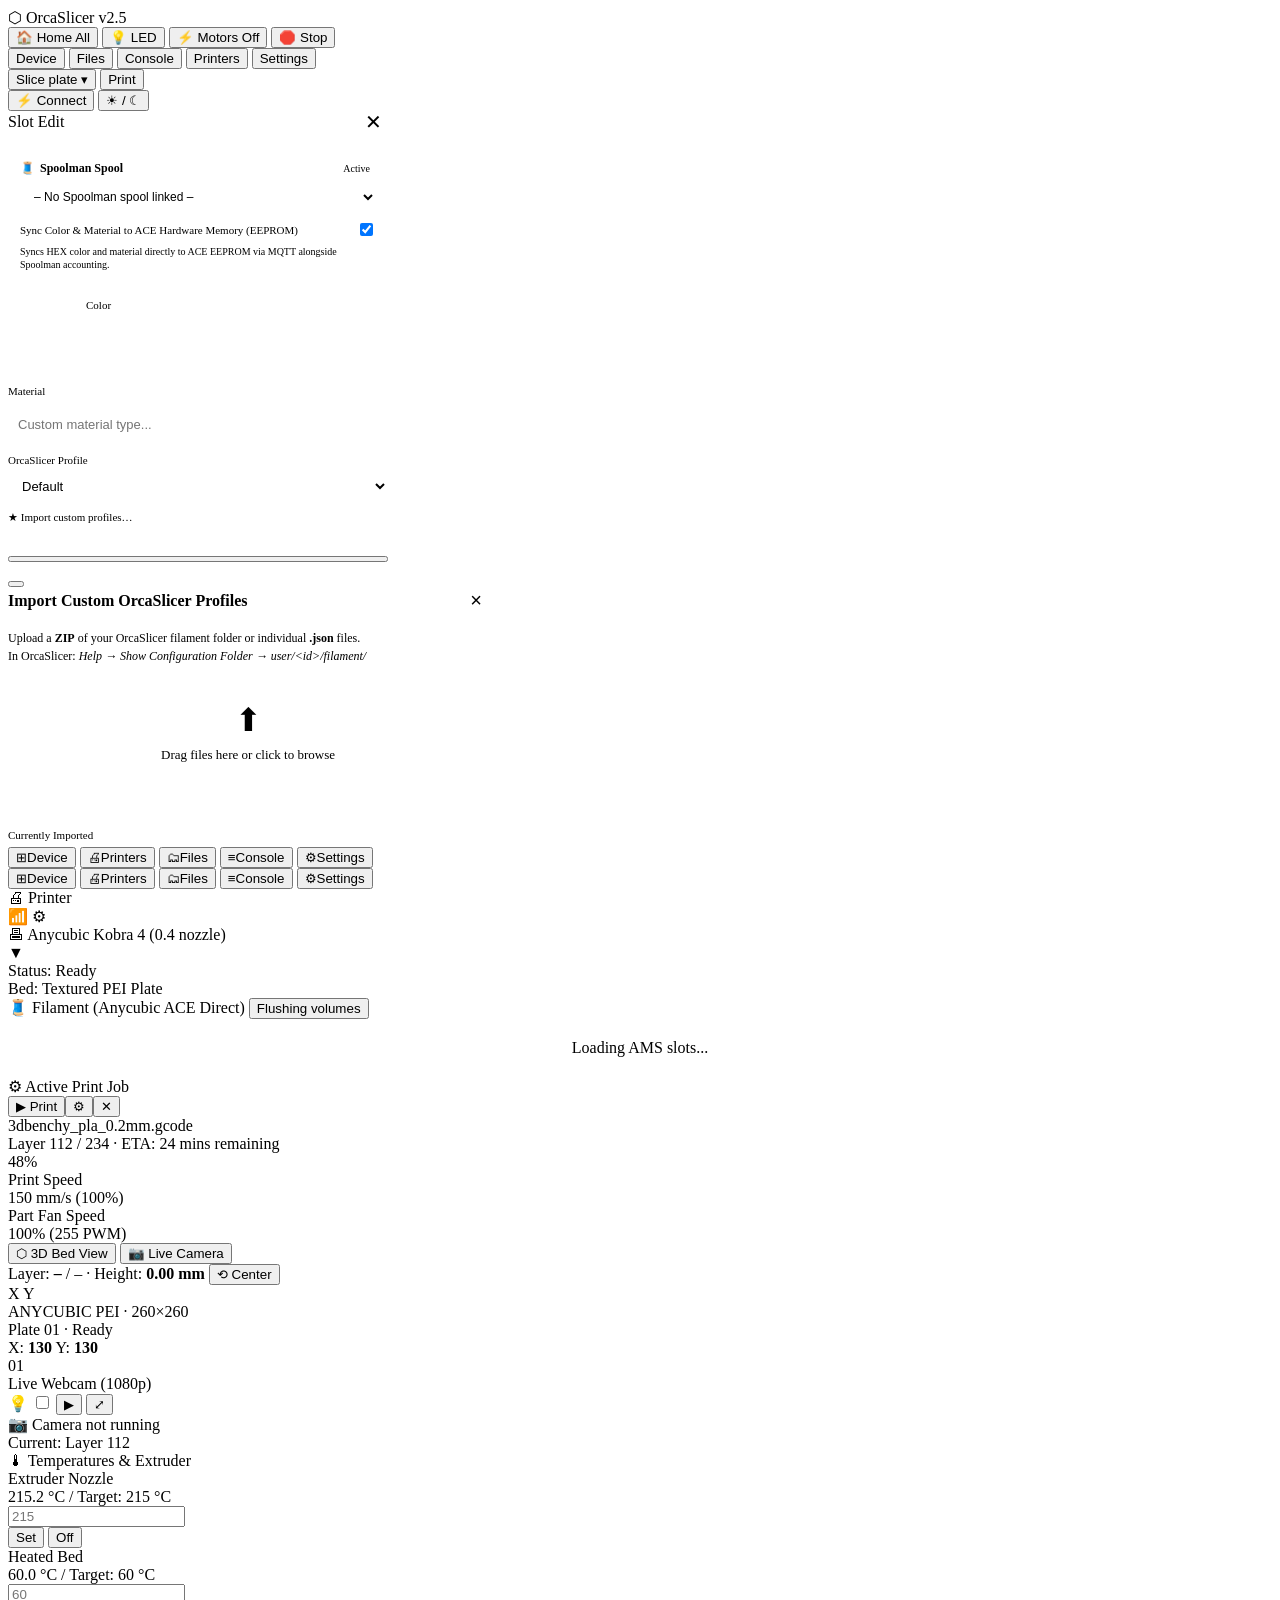
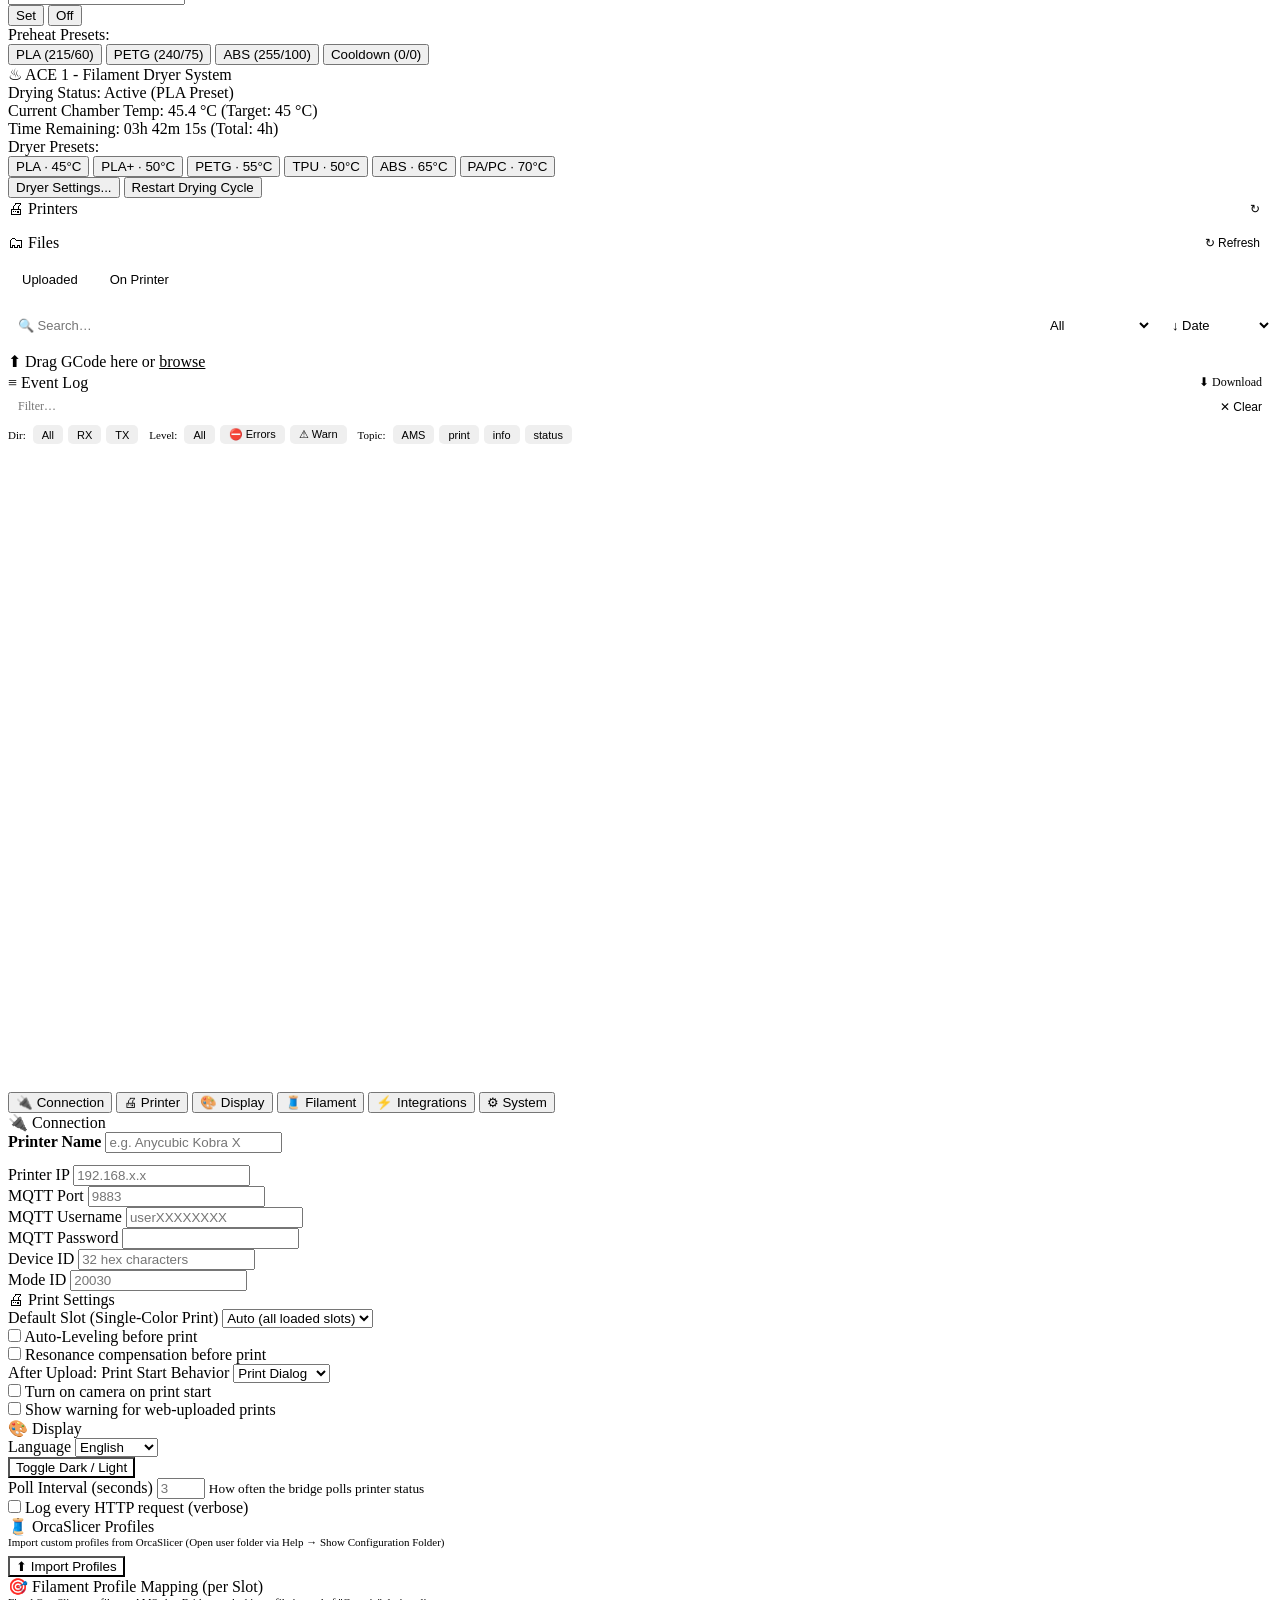
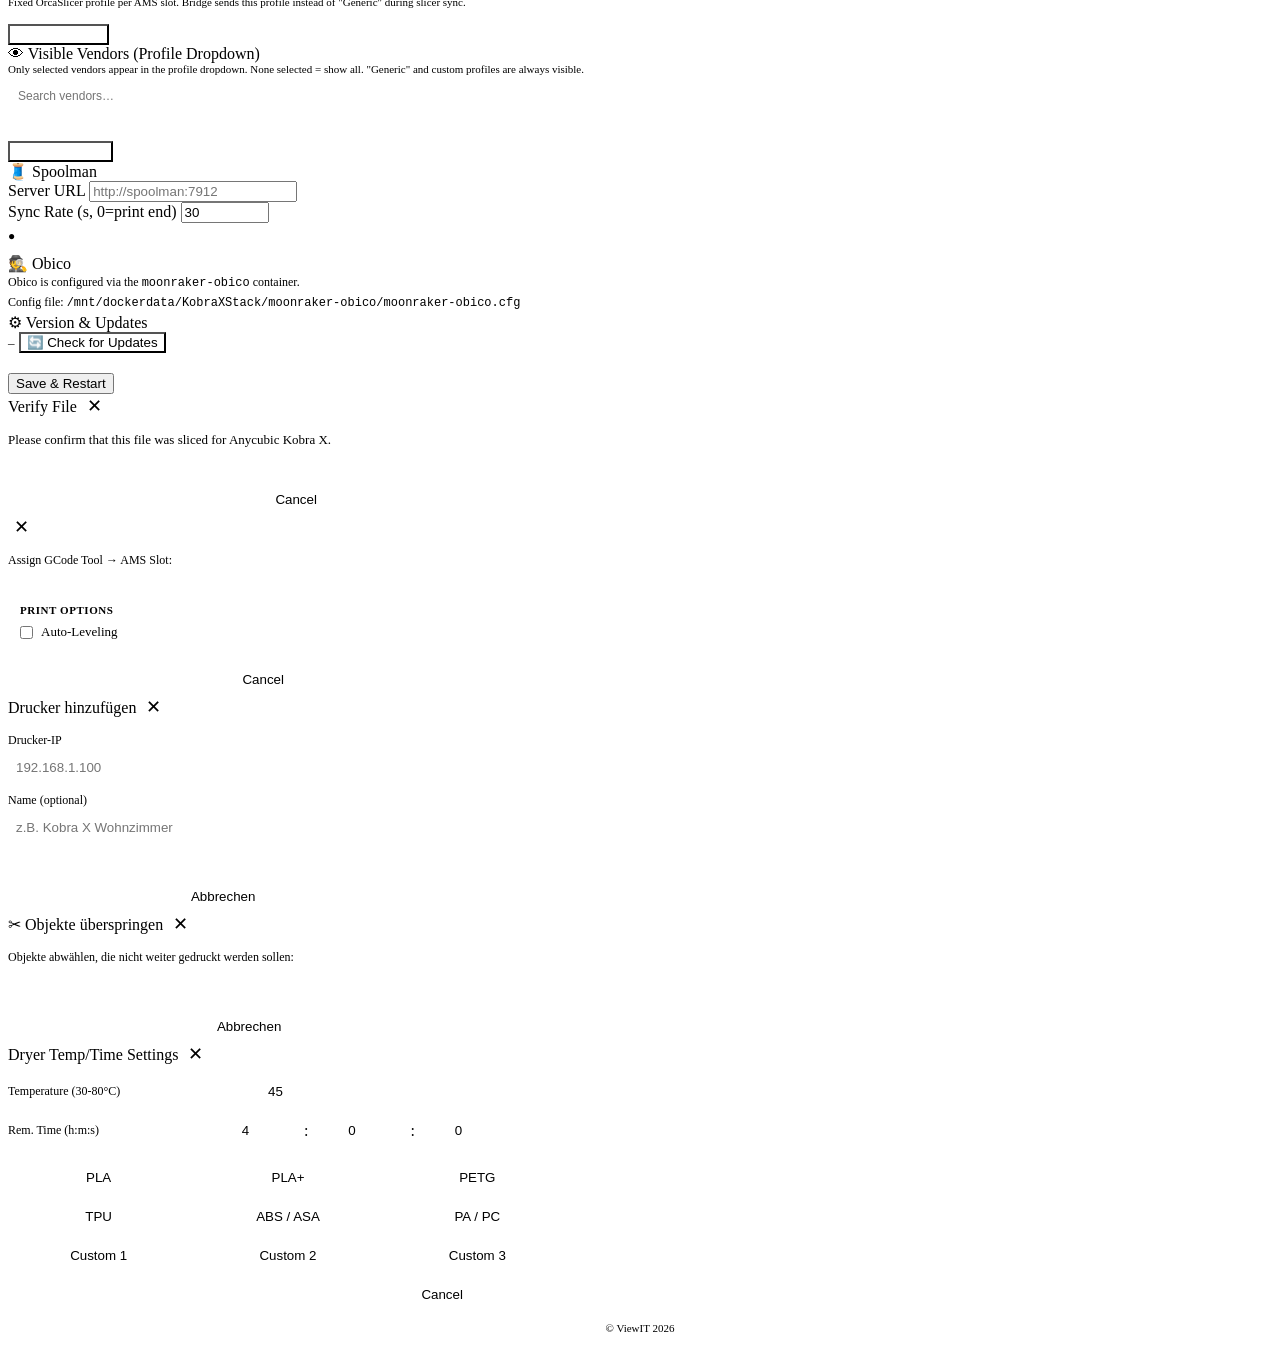
==== commit db223e2a: "feat(ui): add hardware quick actions and dual-mode 3D bed/camera viewport - Replace static window me" ====
--- a/web/themes/orcaslicer/index.html
+++ b/web/themes/orcaslicer/index.html
@@ -25,29 +25,32 @@
 </div>
 
 <header class="orca-top-bar">
-  <!-- Left: Window controls / Brand -->
+  <!-- Left: Window controls / Brand & Quick Machine Actions -->
   <div class="orca-top-left">
     <div class="logo">
       <span class="logo-mark">⬡</span>
       <span class="logo-title">OrcaSlicer</span>
       <span class="logo-version">v2.5</span>
     </div>
-    <div class="orca-quick-actions">
-      <span class="orca-qa-item" title="File">File</span>
-      <span class="orca-qa-item" title="Save">Save</span>
-      <span class="orca-qa-item" title="Undo">Undo</span>
-      <span class="orca-qa-item" title="Redo">Redo</span>
-      <span class="orca-qa-divider"></span>
-      <span class="orca-qa-item" title="Calibration">Calibration</span>
+    <div class="orca-machine-actions">
+      <button class="orca-ma-btn" onclick="homeAll()" title="Home All Axes (X, Y, Z)">
+        <span class="ma-icon">🏠</span> Home All
+      </button>
+      <button class="orca-ma-btn" id="top-btn-led" onclick="toggleLed()" title="Toggle Chamber LED">
+        <span class="ma-icon">💡</span> LED
+      </button>
+      <button class="orca-ma-btn" onclick="disableMotors()" title="Turn Off Stepper Motors">
+        <span class="ma-icon">⚡</span> Motors Off
+      </button>
+      <button class="orca-ma-btn btn-danger-soft" onclick="emergencyStop()" title="Emergency Stop / Cancel Active Job">
+        <span class="ma-icon">🛑</span> Stop
+      </button>
     </div>
   </div>
 
-  <!-- Center: Main OrcaSlicer Tabs -->
+  <!-- Center: Main OrcaSlicer Tabs (Functional only) -->
   <div class="orca-center-tabs">
-    <button class="orca-tab" onclick="showPanel('dashboard')">Prepare</button>
-    <button class="orca-tab" onclick="showPanel('dashboard')">Preview</button>
     <button class="orca-tab active" id="otab-dashboard" onclick="showPanel('dashboard')">Device</button>
-    <button class="orca-tab" onclick="showPanel('store');loadStore()">Project</button>
     <button class="orca-tab" id="otab-store" onclick="showPanel('store');loadStore()">Files</button>
     <button class="orca-tab" id="otab-console" onclick="showPanel('console');clearLogBadge()">
       Console<span id="log-badge" class="orca-badge-counter" style="display:none"></span>
@@ -306,32 +309,89 @@
 
         <!-- ═══ RIGHT MAIN WORKSPACE (VIEWPORT + DUAL TECH CARDS) ═══ -->
         <main class="orca-main-col">
-          <!-- 1. 3D VIEWPORT & WEBCAM PIP -->
+          <!-- 1. 3D VIEWPORT & WEBCAM (DUAL-MODE B / A) -->
           <div class="orca-viewport-container" id="orca-viewport">
-            <div class="orca-viewport-grid-bg"></div>
-            <!-- Viewport HUD Overlay Tags -->
-            <div class="orca-hud-tag-topleft">FPS: 30  ·  3D: Active  ·  Camera: On</div>
-            <div class="orca-hud-axes">
-              <span class="axis-x">X</span>
-              <span class="axis-y">Y</span>
-            </div>
-            <div class="orca-hud-plate-num">01</div>
-
-            <!-- Floating Webcam PiP Card -->
+            <!-- Viewport Top Toolbar -->
+            <div class="orca-vp-toolbar">
+              <div class="orca-view-switcher">
+                <button class="orca-view-btn active" id="btn-view-3d" onclick="setViewMode('3d')">
+                  <span class="view-btn-icon">⬡</span> 3D Bed View
+                </button>
+                <button class="orca-view-btn" id="btn-view-cam" onclick="setViewMode('camera')">
+                  <span class="view-btn-icon">📷</span> Live Camera
+                </button>
+              </div>
+              <div class="orca-vp-metrics" id="vp-3d-tools">
+                <span class="orca-vp-metric-item">Layer: <strong id="vp-curr-layer">–</strong> / <span id="vp-total-layer">–</span></span>
+                <span class="orca-vp-metric-sep">·</span>
+                <span class="orca-vp-metric-item">Height: <strong id="vp-z-height">0.00 mm</strong></span>
+                <button class="orca-vp-action-btn" onclick="reset3dView()" title="Center Bed">⟲ Center</button>
+              </div>
+              <div class="orca-vp-cam-tools" id="vp-cam-tools" style="display:none">
+                <button class="orca-vp-action-btn" onclick="snapshotCamera()" title="Save Snapshot Image">📸 Snapshot</button>
+                <button class="orca-vp-action-btn" onclick="toggleCamFullscreen()" title="Fullscreen">⛶ Fullscreen</button>
+                <button class="orca-vp-action-btn" onclick="resetCamera()" title="Reconnect Camera Stream">↺ Reconnect</button>
+              </div>
+            </div>
+
+            <!-- 3D Perspective Bed Canvas -->
+            <div class="orca-3d-scene" id="orca-3d-scene">
+              <div class="orca-viewport-grid-bg"></div>
+
+              <!-- 3D Realistic Build Plate (260x260mm Textured PEI) -->
+              <div class="orca-bed-assembly">
+                <div class="orca-bed-plate" id="orca-bed-plate">
+                  <div class="orca-bed-surface">
+                    <div class="orca-bed-grid-lines"></div>
+                    <div class="orca-bed-origin-axis">
+                      <span class="bed-axis-x">X</span>
+                      <span class="bed-axis-y">Y</span>
+                    </div>
+                    <div class="orca-bed-logo">ANYCUBIC PEI · 260×260</div>
+
+                    <!-- 3D Model Layer Projection on Bed -->
+                    <div class="orca-model-projection" id="orca-model-projection">
+                      <img id="bed-model-thumbnail" class="bed-model-img" alt="3D Model Preview" style="display:none">
+                      <div class="bed-model-shadow" id="bed-model-shadow"></div>
+                      <div class="bed-model-empty" id="bed-empty-state">
+                        <div class="empty-plate-grid"></div>
+                        <span class="empty-plate-text">Plate 01 · Ready</span>
+                      </div>
+                    </div>
+
+                    <!-- Toolhead Position Cursor Indicator -->
+                    <div class="orca-toolhead-cursor" id="bed-toolhead-indicator" style="left:50%;top:50%">
+                      <div class="toolhead-crosshair"></div>
+                      <div class="toolhead-laser-dot"></div>
+                    </div>
+                  </div>
+                </div>
+              </div>
+
+              <!-- Viewport Overlay Corners -->
+              <div class="orca-hud-axes">
+                <span class="axis-x">X: <strong id="vp-hud-x">130</strong></span>
+                <span class="axis-y">Y: <strong id="vp-hud-y">130</strong></span>
+              </div>
+              <div class="orca-hud-plate-num">01</div>
+            </div>
+
+            <!-- Floating Webcam PiP Card (expands in Camera mode) -->
             <div class="orca-webcam-pip-card" id="card-camera">
               <div class="orca-pip-header">
                 <div class="orca-pip-live-status">
                   <span class="orca-live-dot"></span>
-                  <span class="orca-live-label">Live Webcam (1080p · 30 FPS)</span>
+                  <span class="orca-live-label" id="cam-status-label">Live Webcam (1080p)</span>
                 </div>
                 <div class="orca-pip-controls">
-                  <span class="orca-light-icon">💡</span>
+                  <span class="orca-light-icon" title="Chamber LED">💡</span>
                   <label class="toggle orca-toggle-scale">
                     <input type="checkbox" id="d-light-toggle" onchange="setLight()">
                     <span class="toggle-track"></span>
                     <span class="toggle-thumb"></span>
                   </label>
-                  <button class="orca-pip-btn" onclick="toggleCam()" id="cam-toggle-btn">▶</button>
+                  <button class="orca-pip-btn" onclick="toggleCam()" id="cam-toggle-btn" title="Start/Stop Feed">▶</button>
+                  <button class="orca-pip-btn" onclick="toggleViewPip()" id="cam-expand-btn" title="Switch Full/PiP View">⤢</button>
                   <button class="orca-pip-btn" onclick="resetCamera()" id="cam-reset-btn" style="display:none" title="Reconnect">↺</button>
                 </div>
               </div>
@@ -340,6 +400,15 @@
                 <div class="cam-spinner" id="cam-spinner"></div>
                 <img id="cam-img" draggable="false" style="display:none;width:100%;height:100%;object-fit:cover" alt="Camera">
                 <div class="orca-pip-layer-pill">Current: Layer <span id="cam-layer-val">112</span></div>
+              </div>
+            </div>
+
+            <!-- Reverse PiP: Model Thumbnail when Camera is Fullscreen -->
+            <div class="orca-model-pip-card" id="model-pip-card" onclick="setViewMode('3d')" title="Click to open 3D Bed View" style="display:none">
+              <img id="model-pip-thumb" class="model-pip-img" alt="Model Preview">
+              <div class="model-pip-info">
+                <span class="model-pip-badge">⬡ 3D Bed</span>
+                <span class="model-pip-layer" id="model-pip-layer">Layer –</span>
               </div>
             </div>
           </div>
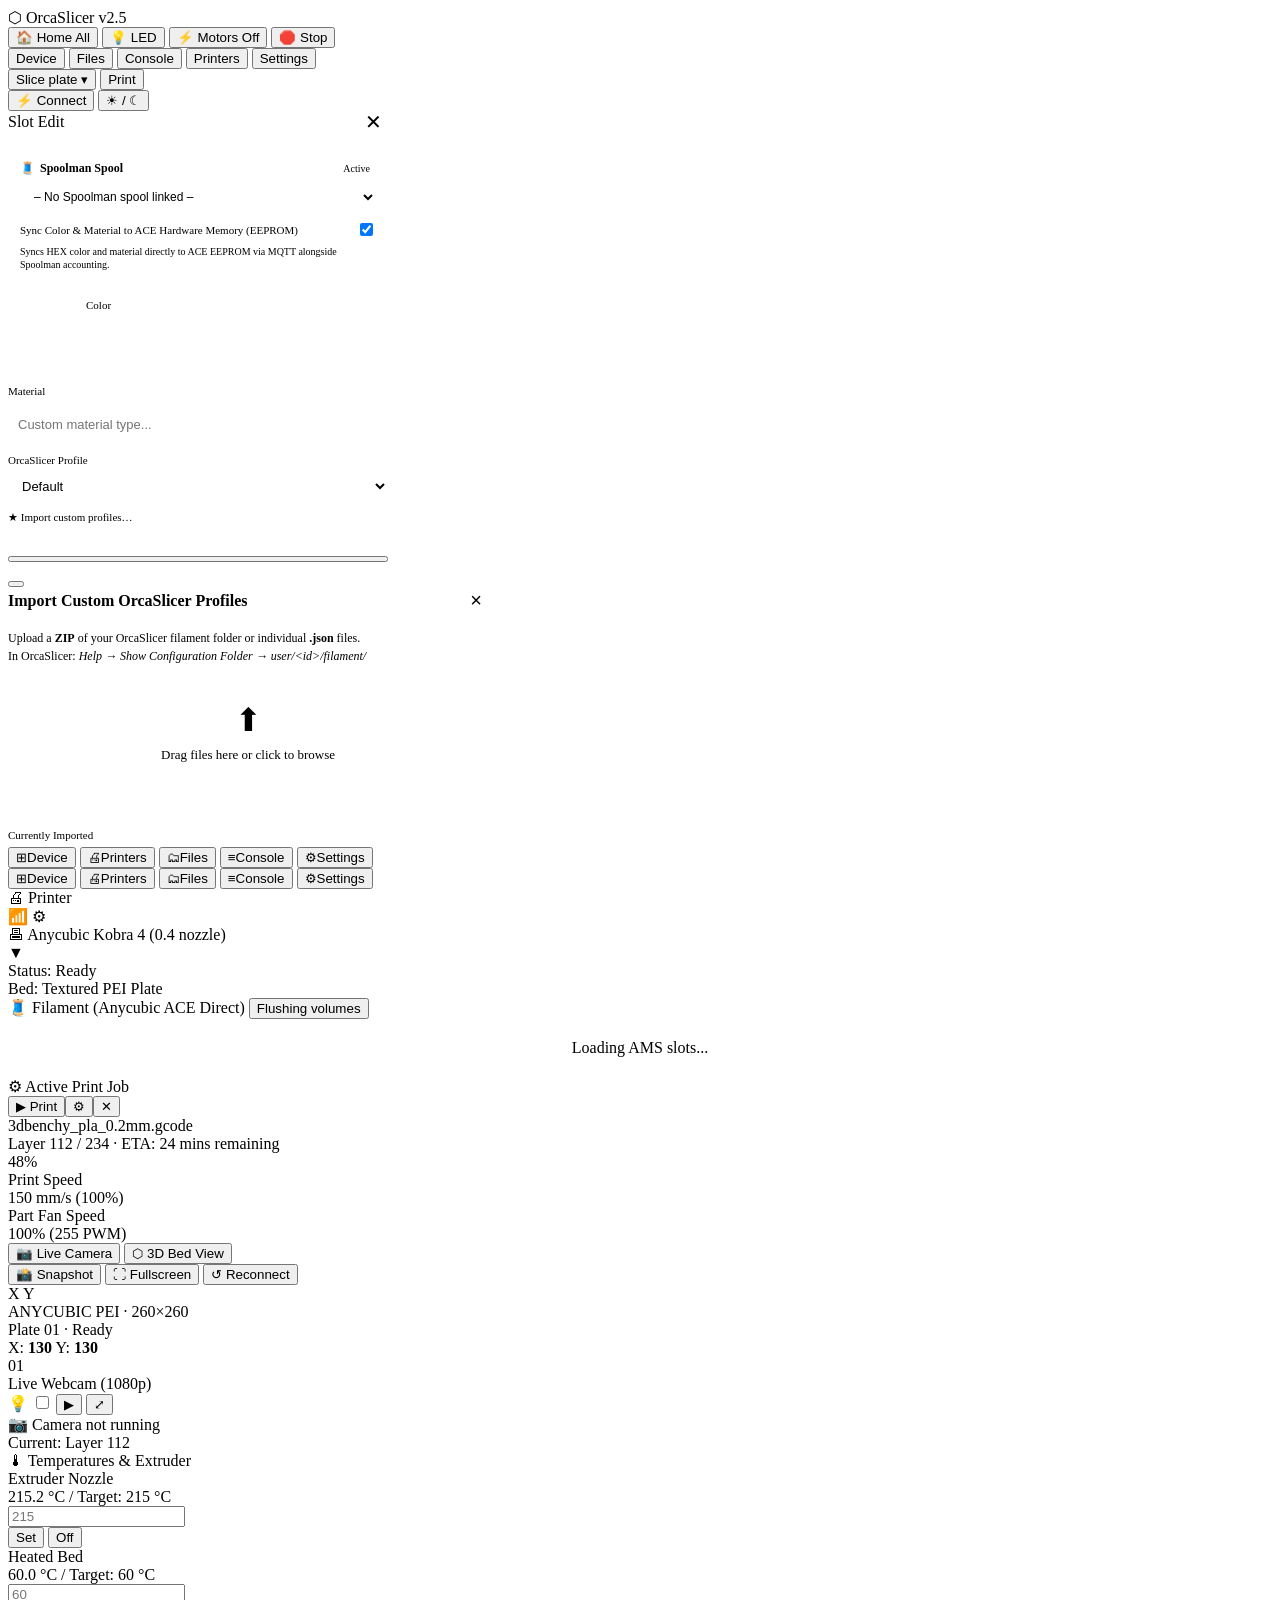
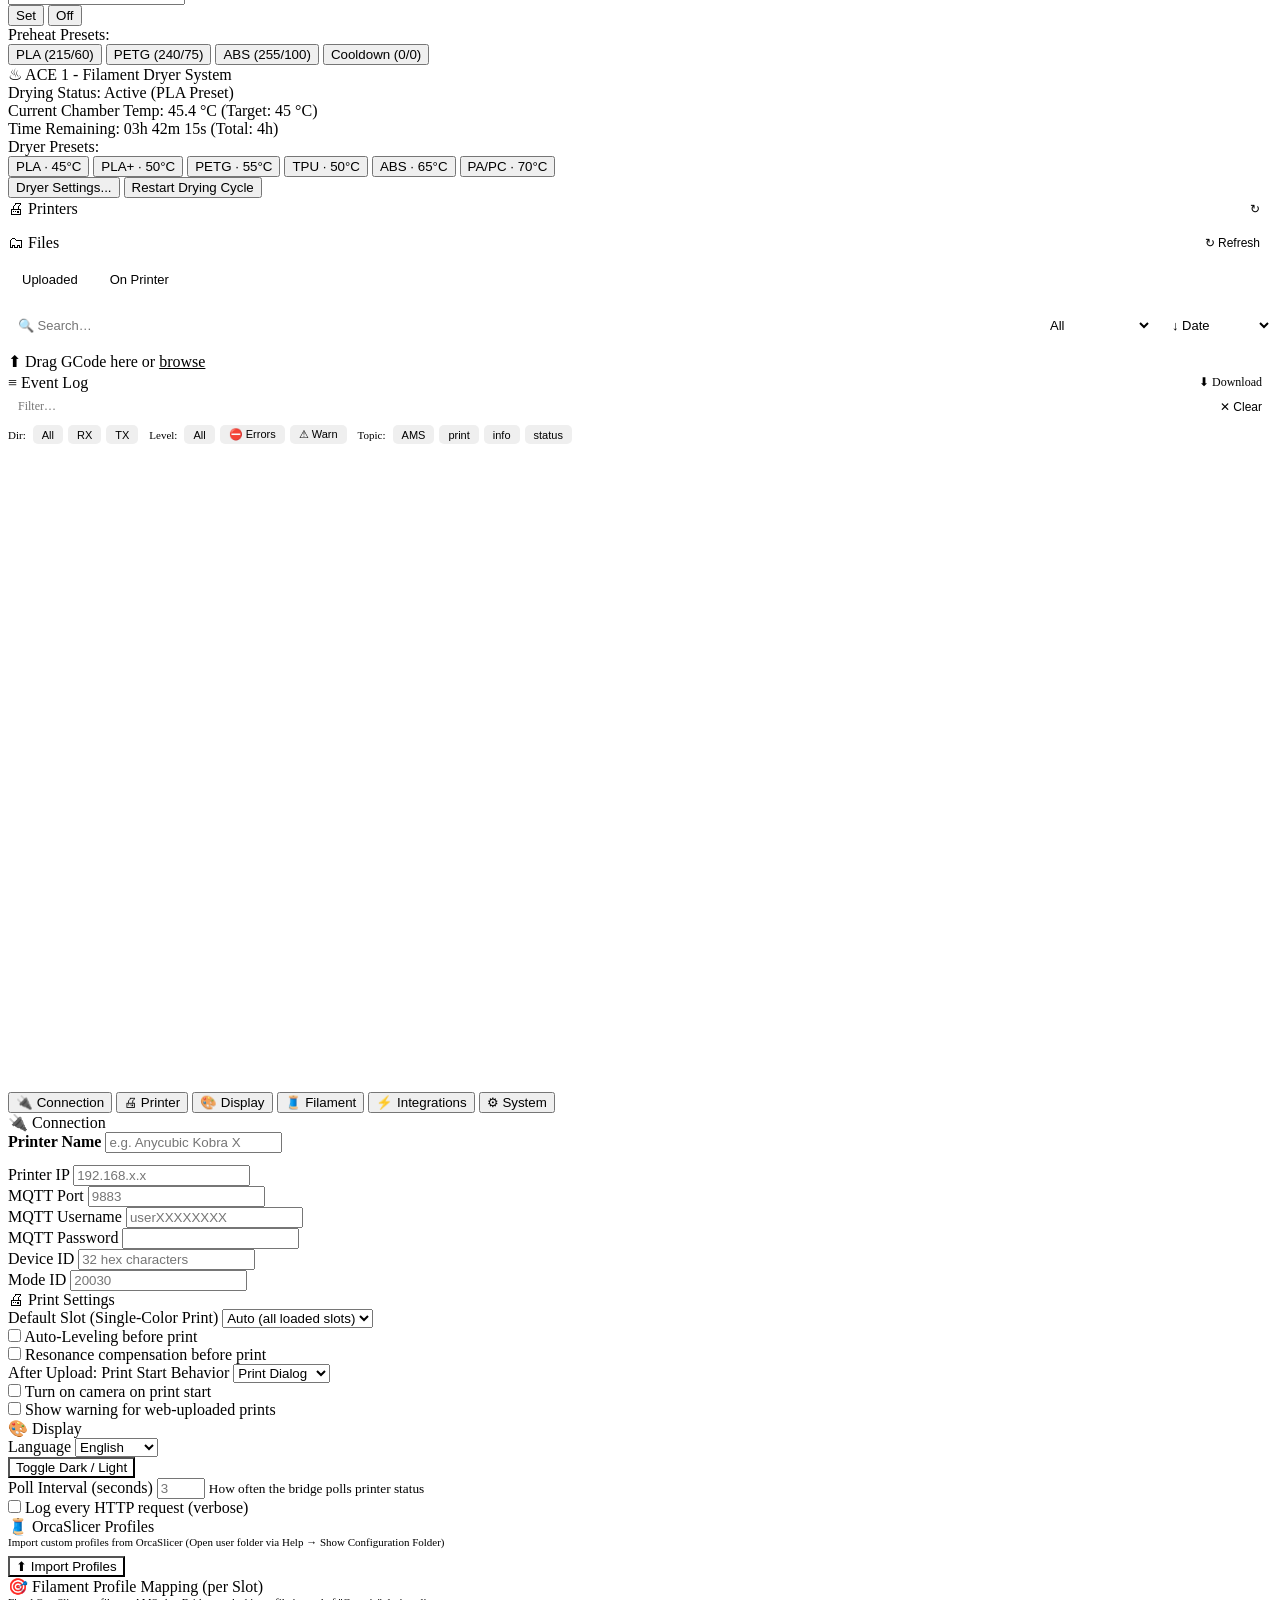
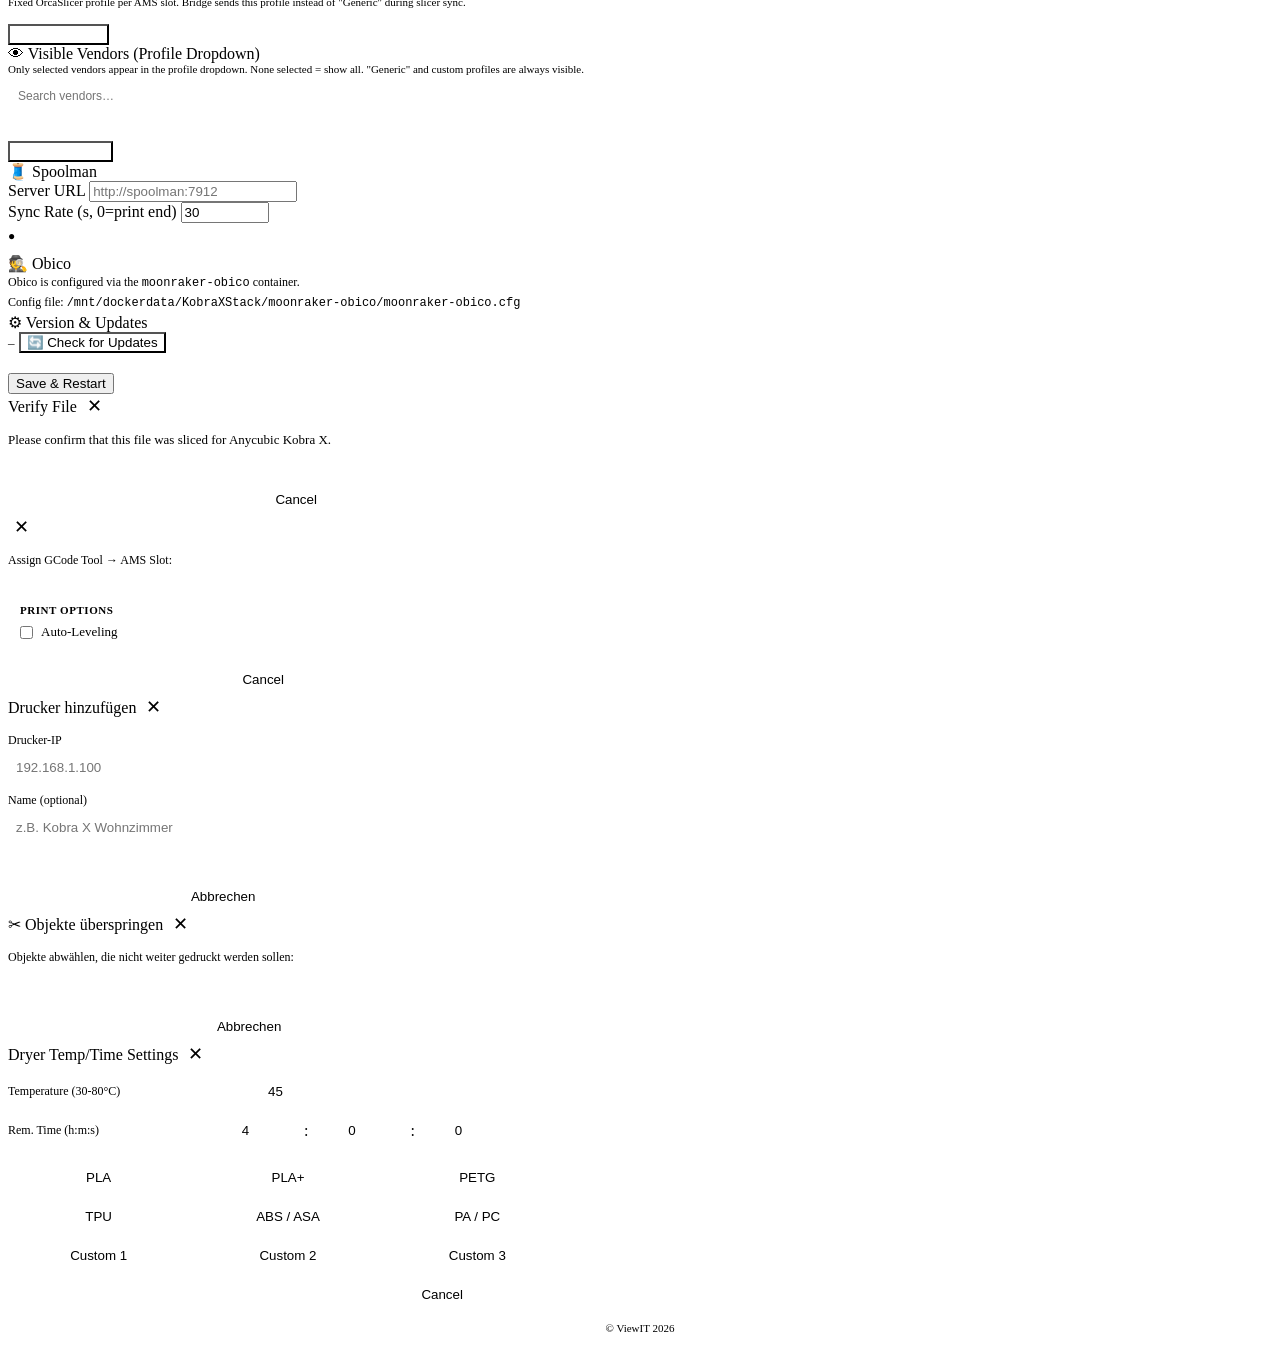
==== commit 239a361b: "fix(viewport): resolve stale thumbnail mismatch and set live camera as default workspace - Fix bridg" ====
--- a/web/themes/orcaslicer/index.html
+++ b/web/themes/orcaslicer/index.html
@@ -310,24 +310,24 @@
         <!-- ═══ RIGHT MAIN WORKSPACE (VIEWPORT + DUAL TECH CARDS) ═══ -->
         <main class="orca-main-col">
           <!-- 1. 3D VIEWPORT & WEBCAM (DUAL-MODE B / A) -->
-          <div class="orca-viewport-container" id="orca-viewport">
+          <div class="orca-viewport-container mode-camera" id="orca-viewport">
             <!-- Viewport Top Toolbar -->
             <div class="orca-vp-toolbar">
               <div class="orca-view-switcher">
-                <button class="orca-view-btn active" id="btn-view-3d" onclick="setViewMode('3d')">
+                <button class="orca-view-btn active" id="btn-view-cam" onclick="setViewMode('camera')">
+                  <span class="view-btn-icon">📷</span> Live Camera
+                </button>
+                <button class="orca-view-btn" id="btn-view-3d" onclick="setViewMode('3d')">
                   <span class="view-btn-icon">⬡</span> 3D Bed View
                 </button>
-                <button class="orca-view-btn" id="btn-view-cam" onclick="setViewMode('camera')">
-                  <span class="view-btn-icon">📷</span> Live Camera
-                </button>
-              </div>
-              <div class="orca-vp-metrics" id="vp-3d-tools">
+              </div>
+              <div class="orca-vp-metrics" id="vp-3d-tools" style="display:none">
                 <span class="orca-vp-metric-item">Layer: <strong id="vp-curr-layer">–</strong> / <span id="vp-total-layer">–</span></span>
                 <span class="orca-vp-metric-sep">·</span>
                 <span class="orca-vp-metric-item">Height: <strong id="vp-z-height">0.00 mm</strong></span>
                 <button class="orca-vp-action-btn" onclick="reset3dView()" title="Center Bed">⟲ Center</button>
               </div>
-              <div class="orca-vp-cam-tools" id="vp-cam-tools" style="display:none">
+              <div class="orca-vp-cam-tools" id="vp-cam-tools">
                 <button class="orca-vp-action-btn" onclick="snapshotCamera()" title="Save Snapshot Image">📸 Snapshot</button>
                 <button class="orca-vp-action-btn" onclick="toggleCamFullscreen()" title="Fullscreen">⛶ Fullscreen</button>
                 <button class="orca-vp-action-btn" onclick="resetCamera()" title="Reconnect Camera Stream">↺ Reconnect</button>
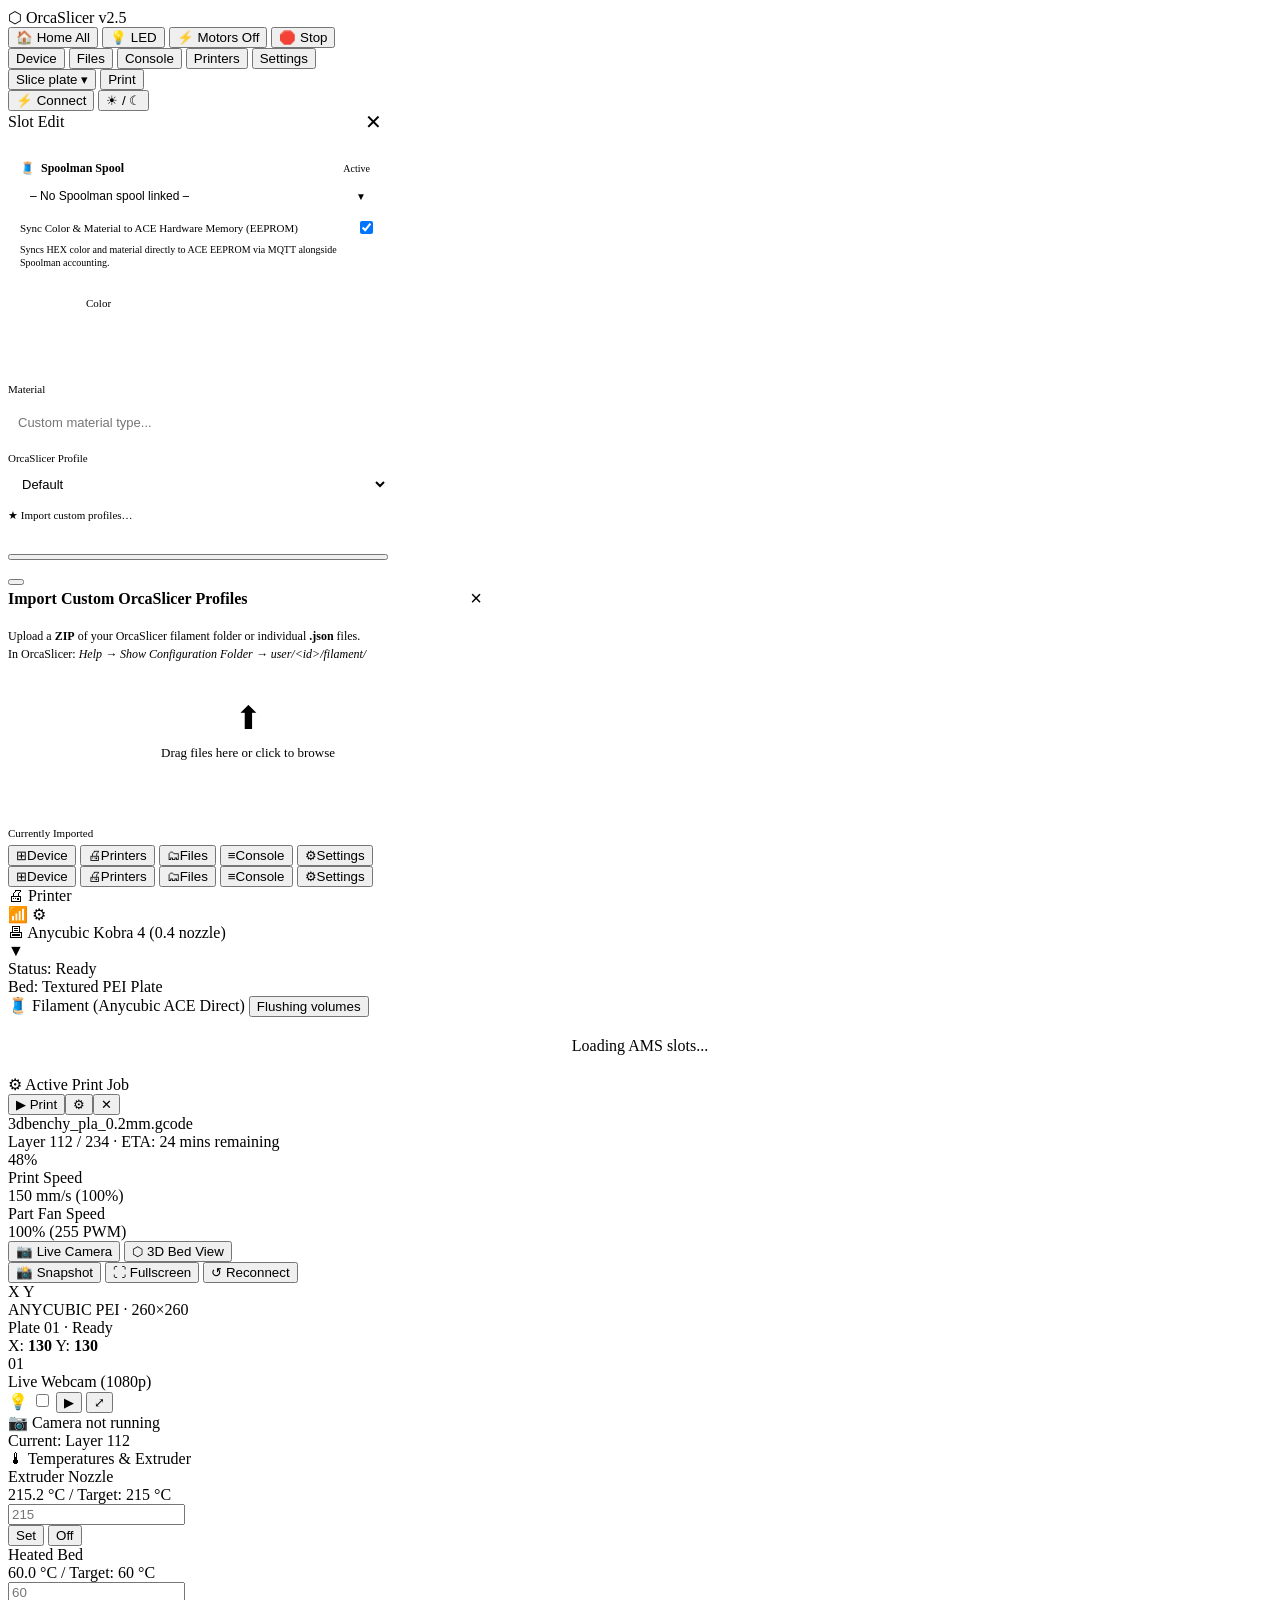
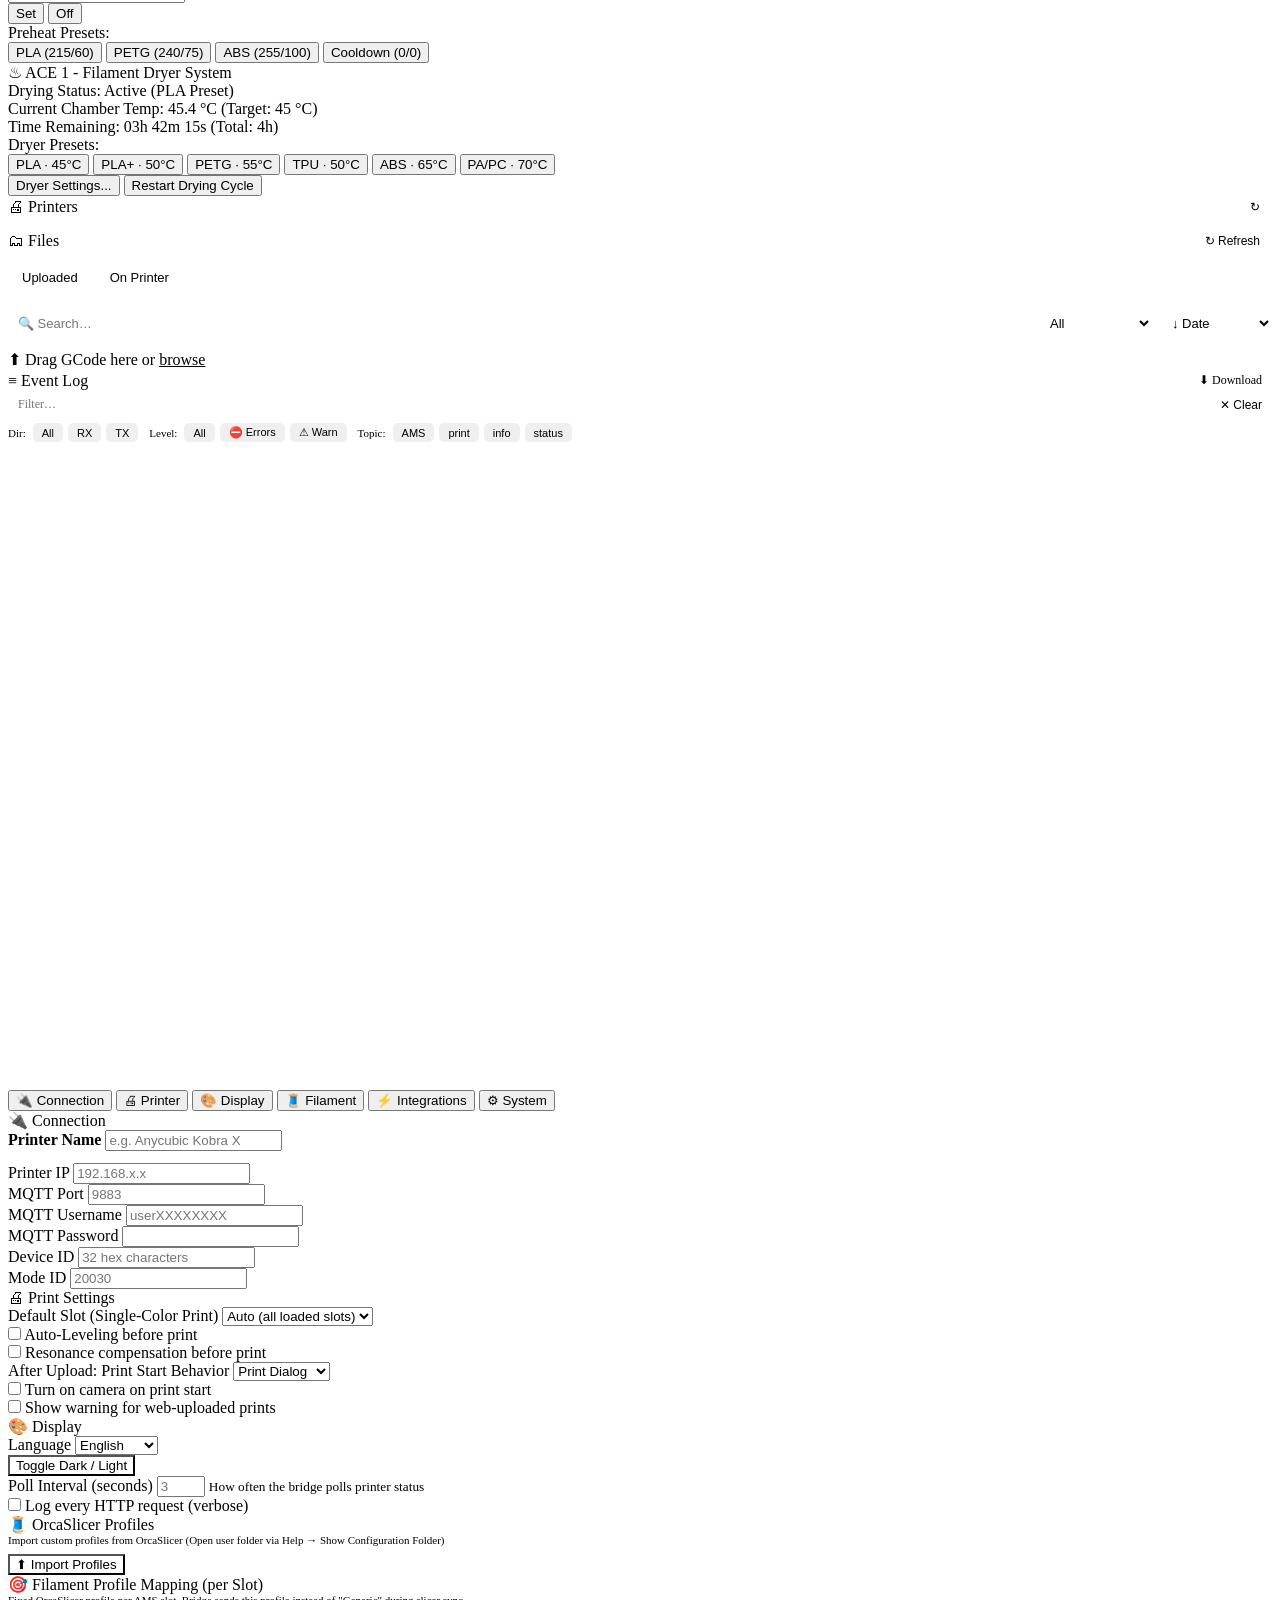
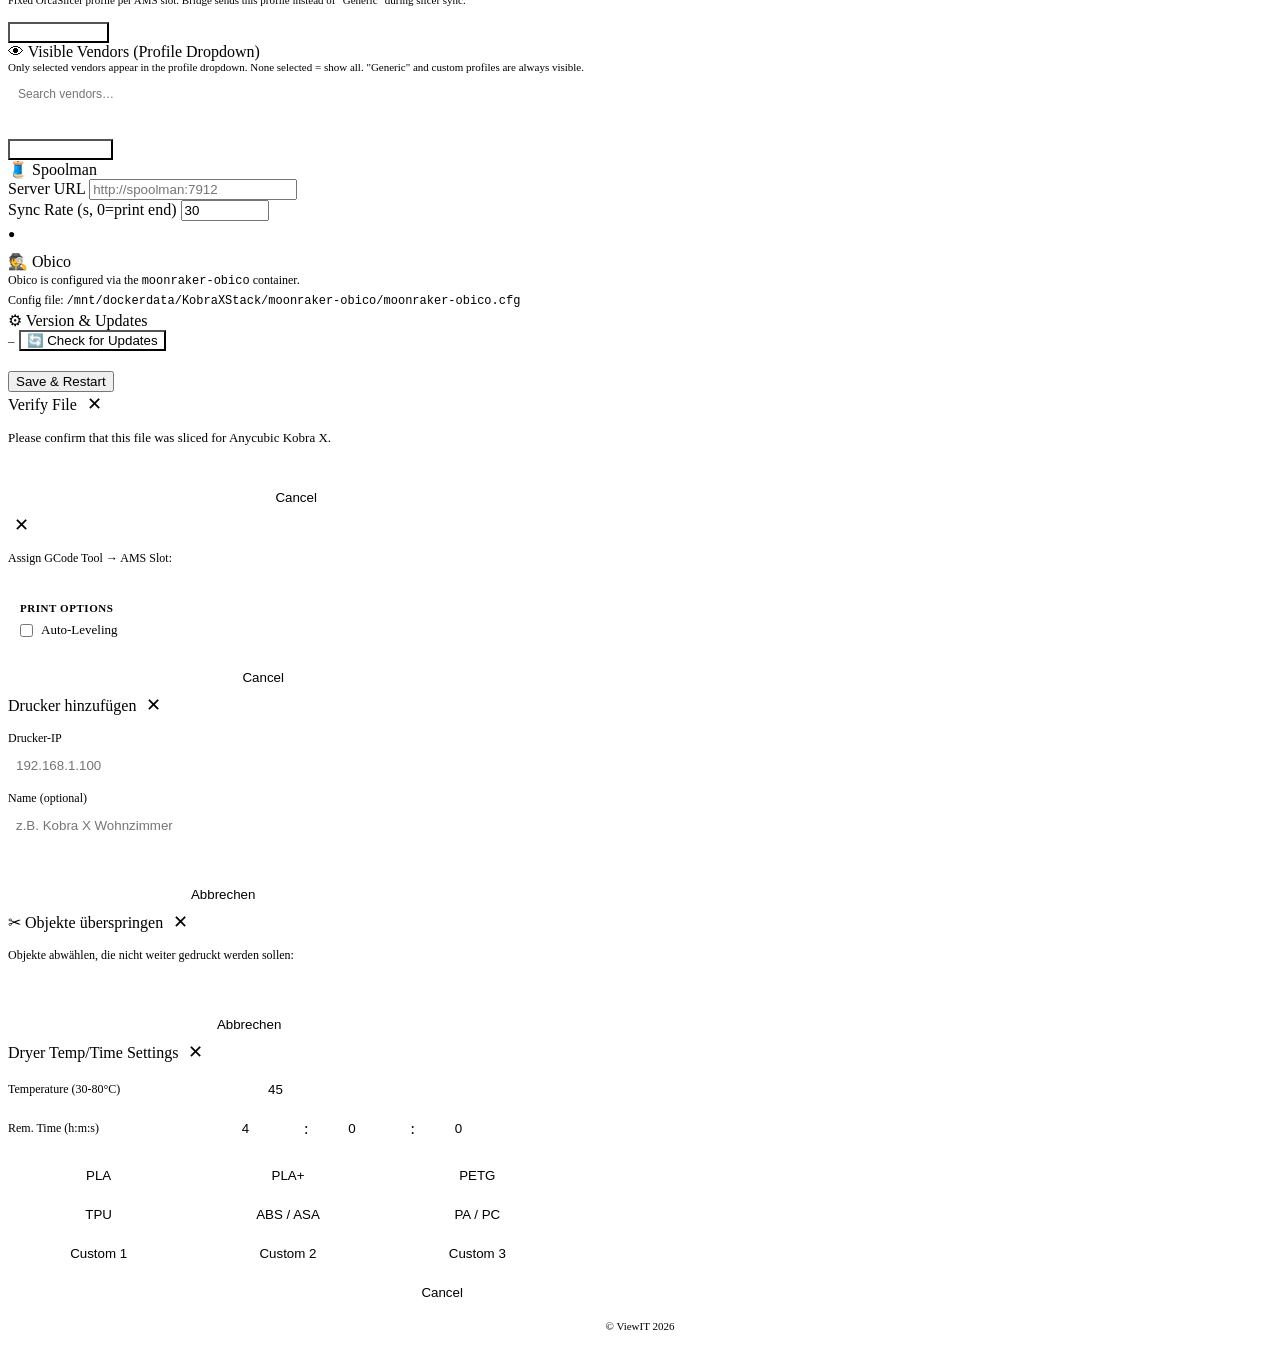
==== commit c633fcea: "feat(ui): add spool color previews to slot cards and modal dropdown - Replace spool emoji (🧵) with f" ====
--- a/web/themes/orcaslicer/index.html
+++ b/web/themes/orcaslicer/index.html
@@ -81,15 +81,28 @@
     <!-- Spoolman Integration & Hardware EEPROM Sync -->
     <div id="slot-spoolman-box" style="margin-bottom:16px;padding:12px;background:var(--raised);border:1px solid var(--border);border-radius:8px">
       <div style="display:flex;align-items:center;justify-content:space-between;margin-bottom:6px">
-        <span style="font-size:12px;font-weight:700;color:var(--accent);display:flex;align-items:center;gap:5px">
-          <span>🧵</span> Spoolman Spool
+        <span style="font-size:12px;font-weight:700;color:var(--accent);display:flex;align-items:center;gap:6px">
+          <span id="slot-spoolman-icon">🧵</span> Spoolman Spool
         </span>
         <span id="slot-spoolman-status-badge" style="font-size:10px;padding:2px 6px;border-radius:4px;background:var(--card);color:var(--txt2)">Active</span>
       </div>
-      <select id="slot-edit-spoolman" onchange="onSlotEditSpoolmanChange(this)"
-        style="width:100%;padding:7px 10px;background:var(--card);border:1px solid var(--border);border-radius:6px;color:var(--txt);font-size:12px;box-sizing:border-box;margin-bottom:8px">
-        <option value="">– No Spoolman spool linked –</option>
-      </select>
+      <!-- Custom Spoolman Dropdown with Color Previews -->
+      <div id="slot-spoolman-dropdown-wrap" style="position:relative;margin-bottom:8px">
+        <button type="button" id="slot-spoolman-trigger" onclick="toggleSlotSpoolmanDropdown()"
+          style="width:100%;padding:7px 10px;background:var(--card);border:1px solid var(--border);border-radius:6px;color:var(--txt);font-size:12px;box-sizing:border-box;display:flex;align-items:center;justify-content:space-between;cursor:pointer;text-align:left">
+          <div style="display:flex;align-items:center;gap:8px;overflow:hidden;text-overflow:ellipsis;white-space:nowrap;flex:1;min-width:0">
+            <span id="slot-spoolman-trigger-dot" style="display:none;width:12px;height:12px;border-radius:50%;border:1px solid rgba(255,255,255,0.4);flex-shrink:0;box-shadow:0 1px 2px rgba(0,0,0,0.3)"></span>
+            <span id="slot-spoolman-trigger-text" style="overflow:hidden;text-overflow:ellipsis;white-space:nowrap">– No Spoolman spool linked –</span>
+          </div>
+          <span style="font-size:10px;color:var(--txt2);margin-left:6px;flex-shrink:0">▼</span>
+        </button>
+        <div id="slot-spoolman-menu" class="orca-dropdown-menu" style="display:none;max-height:220px;overflow-y:auto;z-index:250">
+        </div>
+        <!-- Hidden Native Select keeping exact same ID and onchange handler for compatibility -->
+        <select id="slot-edit-spoolman" onchange="onSlotEditSpoolmanChange(this)" style="display:none">
+          <option value="">– No Spoolman spool linked –</option>
+        </select>
+      </div>
       <label class="toggle-row" style="margin:0;cursor:pointer;display:flex;align-items:center;justify-content:space-between">
         <span style="font-size:11px;color:var(--txt);line-height:1.3;padding-right:8px">
           Sync Color & Material to ACE Hardware Memory (EEPROM)
